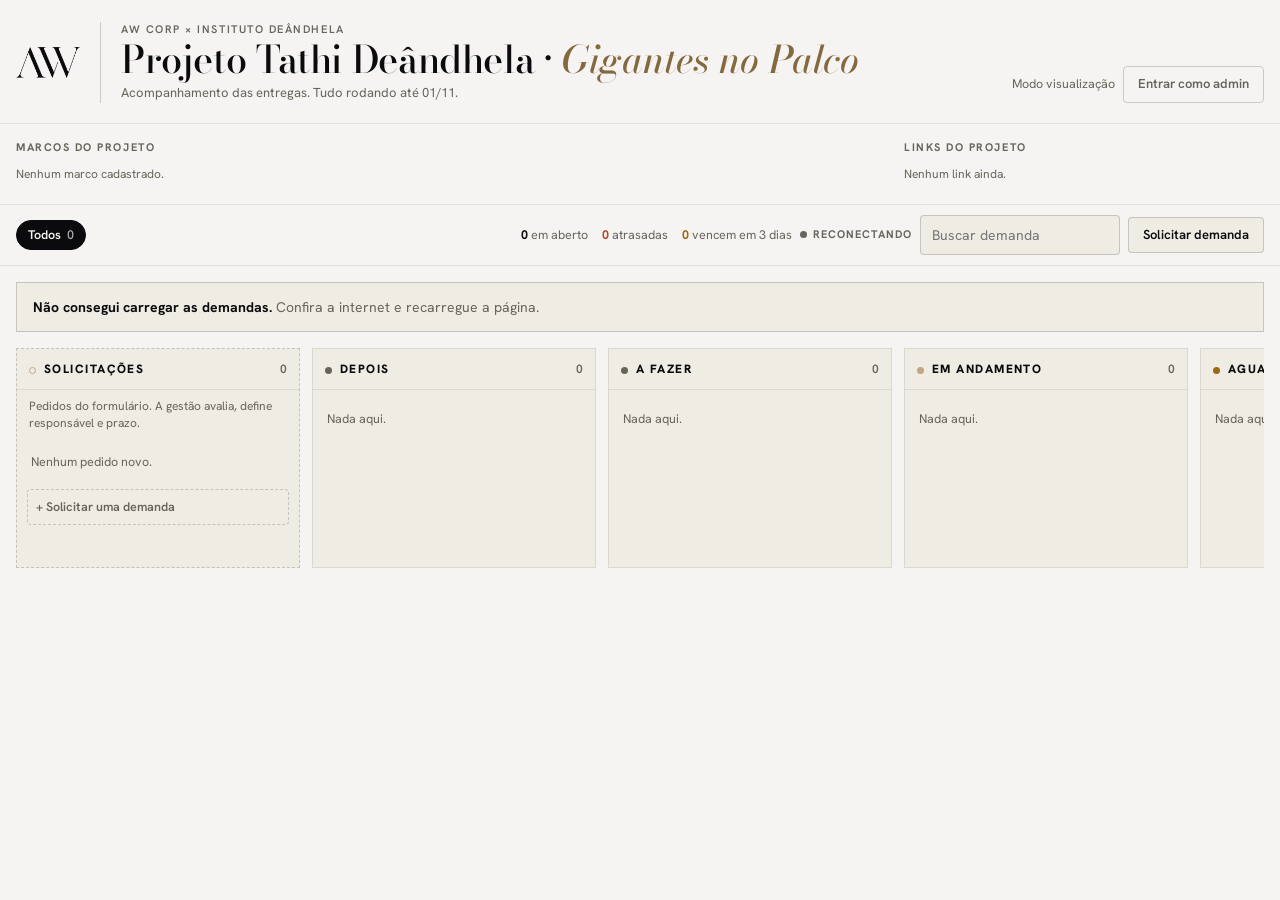
==== index.html @ d3fec743 "Painel de demandas e formulário de pedidos Versão com login por e-mail, layout para celular e correç" ====
<!doctype html>
<html lang="pt-BR">
<head>
<meta charset="utf-8">
<meta name="viewport" content="width=device-width, initial-scale=1, viewport-fit=cover">
<title>Painel Tathi Deândhela · AW</title>
<meta name="robots" content="noindex">
<link rel="icon" href="aw.png">
<link rel="preconnect" href="https://fonts.googleapis.com">
<link rel="stylesheet" href="https://fonts.googleapis.com/css2?family=Bodoni+Moda:ital,opsz,wght@0,6..96,500;1,6..96,500&family=Hanken+Grotesk:wght@400;500;600;700;800&display=swap">
<link rel="stylesheet" href="base.css">
<style>
/* ---------- Topo ---------- */
.top { border-bottom: 1px solid var(--line); }
.top .wrap { padding-block: 22px 20px; display: flex; flex-wrap: wrap; gap: 20px 32px; align-items: flex-end; justify-content: space-between; }
.brand { display: flex; gap: 20px; align-items: center; min-width: 0; }
.brand-rule { width: 1px; align-self: stretch; background: var(--line-2); }
h1 { margin: 2px 0 0; font-family: var(--display); font-weight: 500; font-size: clamp(26px, 3.4vw, 38px); line-height: 1.05; letter-spacing: -.01em; text-wrap: balance; }
h1 em { font-style: italic; color: var(--accent-ink); }
.sub { color: var(--muted); margin-top: 4px; font-size: 13px; }
.top-right { display: flex; flex-direction: column; gap: 10px; align-items: flex-end; }
@media (max-width: 700px) { .top-right { align-items: stretch; width: 100%; } }
.countdowns { display: flex; gap: 10px; flex-wrap: wrap; }
.cd { border: 1px solid var(--line-2); padding: 10px 14px; min-width: 150px; background: var(--surface); flex: 1 1 150px; }
.cd b { display: block; font-size: 26px; font-weight: 700; letter-spacing: -.02em; line-height: 1.1; }
.cd b small { font-size: 13px; font-weight: 500; color: var(--muted); margin-left: 4px; }
.cd span { font-size: 11px; letter-spacing: .1em; text-transform: uppercase; color: var(--muted); font-weight: 600; }
.cd.hot { border-color: var(--accent); }
.cd.hot b { color: var(--accent-ink); }
.admin-bar { display: flex; gap: 8px; align-items: center; flex-wrap: wrap; justify-content: flex-end; font-size: 12.5px; color: var(--muted); }
.admin-pill { display: inline-flex; align-items: center; gap: 6px; font-weight: 700; color: var(--accent-ink); font-size: 11px; letter-spacing: .12em; text-transform: uppercase; }
.admin-pill::before { content: ""; width: 7px; height: 7px; border-radius: 50%; background: var(--accent); }

/* ---------- Marcos + links ---------- */
.meta .wrap { padding-block: 16px; display: grid; grid-template-columns: minmax(0, 1fr) minmax(0, 360px); gap: 16px 28px; align-items: start; }
@media (max-width: 900px) { .meta .wrap { grid-template-columns: minmax(0, 1fr); } }
.label-row { display: flex; justify-content: space-between; align-items: center; gap: 8px; margin-bottom: 8px; }
.timeline { overflow-x: auto; padding-bottom: 6px; }
.tl { display: flex; min-width: max-content; }
.tl-item { position: relative; padding: 16px 18px 0 0; min-width: 122px; max-width: 168px; }
.tl-item::before { content: ""; position: absolute; left: 0; right: 0; top: 6px; height: 1px; background: var(--line-2); }
.tl-dot { position: absolute; left: 0; top: 0; width: 13px; height: 13px; border-radius: 50%; background: var(--bg); border: 1.5px solid var(--muted); padding: 0; display: grid; place-items: center; }
button.tl-dot { cursor: pointer; }
button.tl-dot:hover { transform: scale(1.2); }
.tl-item.key .tl-dot { border-color: var(--accent); }
.tl-item.done .tl-dot { background: var(--ok); border-color: var(--ok); }
.tl-item.done .tl-dot::after { content: ""; width: 5px; height: 3px; border-left: 1.5px solid var(--bg); border-bottom: 1.5px solid var(--bg); transform: rotate(-45deg) translate(0, -1px); }
.tl-item.today .tl-dot { background: var(--fg); border-color: var(--fg); box-shadow: 0 0 0 4px var(--line-2); }
.tl-date { font-weight: 700; font-size: 13px; }
.tl-item.key .tl-date { color: var(--accent-ink); }
.tl-item.done .tl-date { color: var(--ok); }
.tl-label { color: var(--muted); font-size: 12px; line-height: 1.35; margin-top: 2px; }
.tl-item.done .tl-label { text-decoration: line-through; text-decoration-color: var(--line-2); }

.links { display: flex; flex-direction: column; gap: 6px; min-width: 0; }
.plink { display: flex; align-items: center; gap: 8px; text-decoration: none; padding: 7px 10px; border: 1px solid var(--line-2); background: var(--surface); min-width: 0; }
.plink:hover { border-color: var(--accent); }
.plink .t { white-space: nowrap; overflow: hidden; text-overflow: ellipsis; font-weight: 600; font-size: 13px; flex: 1; min-width: 0; }
.plink .arrow { color: var(--accent-ink); flex: none; }

/* ---------- Barra ---------- */
body::before { content: ""; position: fixed; inset: 0 0 auto; height: env(safe-area-inset-top, 0px); z-index: 10; background: var(--bg); }
.toolbar { position: sticky; top: env(safe-area-inset-top, 0px); z-index: 5; background: var(--bg); border-top: 1px solid var(--line); border-bottom: 1px solid var(--line); }
.toolbar .wrap { padding-block: 10px; display: flex; flex-wrap: wrap; gap: 10px 16px; align-items: center; justify-content: space-between; }
.chips { display: flex; gap: 6px; flex-wrap: wrap; min-width: 0; }
.chip { border: 1px solid var(--line-2); background: transparent; padding: 5px 11px; border-radius: 999px; cursor: pointer; font-size: 12.5px; font-weight: 600; color: var(--muted); display: inline-flex; gap: 6px; align-items: center; }
.chip:hover { color: var(--fg); }
.chip[aria-pressed="true"] { background: var(--fg); color: var(--bg); border-color: var(--fg); }
.chip .n { font-weight: 500; opacity: .7; }
.tools-right { display: flex; gap: 8px; align-items: center; flex-wrap: wrap; }
input.search { width: 200px; max-width: 100%; flex: 0 1 200px; }
.stats { display: flex; gap: 14px; font-size: 12.5px; color: var(--muted); flex-wrap: wrap; align-items: center; }
.stats b { color: var(--fg); font-weight: 700; }
.stats .late b { color: var(--late); }
.stats .soon b { color: var(--soon); }
.live { display: inline-flex; align-items: center; gap: 6px; font-size: 11px; letter-spacing: .1em; text-transform: uppercase; font-weight: 700; color: var(--muted); }
.live::before { content: ""; width: 7px; height: 7px; border-radius: 50%; background: var(--muted); }
.live.on { color: var(--ok); }
.live.on::before { background: var(--ok); box-shadow: 0 0 0 3px color-mix(in srgb, var(--ok) 25%, transparent); }

/* ---------- Quadro ---------- */
.board-scroll { overflow-x: auto; padding-bottom: 24px; }
.board { display: grid; grid-auto-flow: column; grid-auto-columns: 284px; gap: 12px; padding-top: 16px; width: max-content; }
@media (min-width: 2000px) { .board { grid-auto-columns: minmax(0, 1fr); width: auto; } }
.col { background: var(--surface); border: 1px solid var(--line); display: flex; flex-direction: column; min-height: 220px; min-width: 0; }
.col.drop { border-color: var(--accent); background: var(--surface-2); }
.col[data-s="solicitacao"] { border-style: dashed; border-color: var(--line-2); }
.col-head { display: flex; align-items: center; justify-content: space-between; padding: 12px 12px 10px; border-bottom: 1px solid var(--line); gap: 8px; }
.col-title { font-size: 12px; letter-spacing: .12em; text-transform: uppercase; font-weight: 800; display: flex; gap: 8px; align-items: center; }
.col-title .dot { width: 7px; height: 7px; border-radius: 50%; background: var(--muted); }
.col[data-s="solicitacao"] .dot { background: transparent; border: 1.5px solid var(--accent); }
.col[data-s="andamento"] .dot { background: var(--accent); }
.col[data-s="aguardando"] .dot { background: var(--soon); }
.col[data-s="revisao"] .dot { background: var(--fg); }
.col[data-s="concluido"] .dot { background: var(--ok); }
.col-count { color: var(--muted); font-weight: 600; font-size: 12px; }
.col-sub { padding: 8px 12px 0; color: var(--muted); font-size: 12px; }
.col-body { padding: 10px; display: flex; flex-direction: column; gap: 8px; flex: 1; }
.col-empty { color: var(--muted); font-size: 12.5px; padding: 10px 4px; }
.add-card { border: 1px dashed var(--line-2); background: transparent; color: var(--muted); padding: 8px; border-radius: 4px; cursor: pointer; font-weight: 600; font-size: 12.5px; text-align: left; text-decoration: none; }
.add-card:hover { color: var(--fg); border-color: var(--muted); }

.card { background: var(--card); border: 1px solid var(--line); border-radius: 4px; padding: 11px 12px 10px; cursor: pointer; text-align: left; width: 100%; display: flex; flex-direction: column; gap: 8px; transition: border-color .12s; }
.card:hover { border-color: var(--line-2); }
.card.dragging { opacity: .4; }
.card.prio-alta { box-shadow: inset 2px 0 0 var(--accent); }
.ctags { display: flex; gap: 4px; flex-wrap: wrap; }
.tag { font-size: 10.5px; letter-spacing: .06em; text-transform: uppercase; font-weight: 700; color: var(--muted); border: 1px solid var(--line-2); padding: 1px 6px; border-radius: 3px; }
.tag.gold { color: var(--accent-ink); border-color: var(--accent); }
.ctitle { font-weight: 600; font-size: 14px; line-height: 1.35; overflow-wrap: anywhere; }
.col[data-s="concluido"] .ctitle { color: var(--muted); }
.creq { font-size: 12px; color: var(--muted); }
.creq b { color: var(--fg); font-weight: 600; }
.cfoot { display: flex; align-items: center; gap: 8px; font-size: 12px; color: var(--muted); flex-wrap: wrap; }
.avatar { width: 22px; height: 22px; border-radius: 50%; background: var(--olive); color: var(--fg-2); display: inline-grid; place-items: center; font-size: 10px; font-weight: 700; flex: none; }
.owner-name { font-weight: 600; color: var(--fg); font-size: 12px; }
.owner-name.none { color: var(--muted); font-weight: 500; }
.due { margin-left: auto; font-weight: 700; padding: 1px 7px; border-radius: 3px; border: 1px solid var(--line-2); white-space: nowrap; }
.due.late { color: var(--late); border-color: var(--late); }
.due.soon { color: var(--soon); border-color: var(--soon); }
.progress { height: 3px; background: var(--line); border-radius: 2px; overflow: hidden; }
.progress i { display: block; height: 100%; background: var(--accent); }
.notice { margin-top: 16px; border: 1px solid var(--line-2); background: var(--surface); padding: 14px 16px; color: var(--muted); }
.notice b { color: var(--fg); }

/* ---------- Modais ---------- */
.overlay { position: fixed; inset: 0; z-index: 20; background: var(--scrim); display: flex; justify-content: center; align-items: flex-start; overflow-y: auto;
  padding: max(24px, env(safe-area-inset-top, 0px)) max(12px, env(safe-area-inset-right, 0px)) max(24px, env(safe-area-inset-bottom, 0px)) max(12px, env(safe-area-inset-left, 0px)); }
.modal { background: var(--bg); border: 1px solid var(--line-2); width: 100%; max-width: 840px; box-shadow: var(--shadow); }
.modal.sm { max-width: 400px; }
.m-head { padding: 18px 22px 14px; border-bottom: 1px solid var(--line); display: flex; gap: 12px; align-items: flex-start; }
.m-head h2 { margin: 4px 0 0; font-size: 18px; font-weight: 700; flex: 1; overflow-wrap: anywhere; }
#f-title-view { font-size: 20px; line-height: 1.3; }
.m-head input { font-size: 20px; font-weight: 700; background: transparent; border-color: transparent; padding: 4px 6px; margin-left: -6px; }
.m-head input:not([readonly]):hover { border-color: var(--line-2); }
.m-body { padding: 18px 22px; display: grid; grid-template-columns: minmax(0, 1fr) 230px; gap: 22px; }
.m-body.one { grid-template-columns: minmax(0, 1fr); }
@media (max-width: 680px) { .m-body { grid-template-columns: minmax(0, 1fr); } .m-side { order: -1; } }
.m-main, .m-side { display: flex; flex-direction: column; gap: 18px; min-width: 0; }
.rows { display: flex; flex-direction: column; gap: 6px; }
.lrow { display: grid; grid-template-columns: minmax(0, .8fr) minmax(0, 1.2fr) auto auto; gap: 6px; align-items: center; }
@media (max-width: 520px) { .lrow { grid-template-columns: minmax(0, 1fr) auto auto; } .lrow .lurl { grid-column: 1 / -1; grid-row: 2; } }
.go { text-decoration: none; color: var(--accent-ink); padding: 6px 8px; font-weight: 700; }
.go[aria-disabled="true"] { opacity: .3; pointer-events: none; }
.vlink { display: flex; gap: 8px; align-items: center; text-decoration: none; padding: 8px 10px; border: 1px solid var(--line-2); background: var(--surface); min-width: 0; }
.vlink:hover { border-color: var(--accent); }
.vlink span { overflow: hidden; text-overflow: ellipsis; white-space: nowrap; font-weight: 600; flex: 1; min-width: 0; }
.crow { display: grid; grid-template-columns: auto minmax(0, 1fr) auto; gap: 8px; align-items: center; }
.crow input[type=checkbox] { width: 16px; height: 16px; accent-color: var(--accent); }
.crow.done input[type=text] { text-decoration: line-through; color: var(--muted); }
.brief-view { white-space: pre-wrap; line-height: 1.6; overflow-wrap: anywhere; }
.reqbox { border: 1px dashed var(--accent); padding: 12px 14px; display: grid; gap: 4px; font-size: 13px; }
.reqbox b { font-weight: 700; }
.m-foot { padding: 14px 22px; border-top: 1px solid var(--line); display: flex; justify-content: space-between; gap: 10px; flex-wrap: wrap; align-items: center; }
.m-foot .r { display: flex; gap: 8px; margin-left: auto; }
.stamp { font-size: 12px; color: var(--muted); }
.confirm-del { display: none; align-items: center; gap: 8px; font-size: 13px; flex-wrap: wrap; }
.confirm-del.open { display: flex; }
.err { color: var(--late); font-size: 13px; min-height: 1em; }

/* Configurar projeto */
.cfg-sec { display: flex; flex-direction: column; gap: 8px; }
.cfg-sec + .cfg-sec { border-top: 1px solid var(--line); padding-top: 18px; }
.cfg-sec h3 { margin: 0; font-size: 11px; letter-spacing: .14em; text-transform: uppercase; color: var(--muted); font-weight: 800; }
.mrow { display: grid; grid-template-columns: auto 150px minmax(0, 1fr) auto auto auto; gap: 6px; align-items: center; padding: 6px; border: 1px solid var(--line); background: var(--surface); }
.mrow.done { border-color: color-mix(in srgb, var(--ok) 45%, transparent); }
.mrow .move { display: flex; flex-direction: column; }
.mrow .move button { padding: 2px 6px; font-size: 11px; }
.mrow .quando { grid-column: 3; }
.mrow label.tog { display: inline-flex; gap: 5px; align-items: center; font-size: 12px; color: var(--muted); white-space: nowrap; }
.mrow label.tog input { accent-color: var(--accent); }
@media (max-width: 680px) {
  .mrow { grid-template-columns: auto minmax(0, 1fr) auto; }
  .mrow .mdate { grid-column: 2; }
  .mrow .mtitle { grid-column: 1 / -1; }
  .mrow .quando { grid-column: 1 / -1; }
}
.prow { display: grid; grid-template-columns: minmax(0, 1fr) 130px minmax(0, 1fr) auto; gap: 6px; align-items: center; }
@media (max-width: 560px) { .prow { grid-template-columns: minmax(0, 1fr) auto; } .prow select, .prow .ppapel { grid-column: 1 / -1; } }
.pw-row { display: flex; gap: 8px; flex-wrap: wrap; }
.pw-row input { flex: 1 1 180px; width: auto; }

/* ---------- Celular ---------- */
.col-tabs { display: none; }
@media (max-width: 720px) {
  .top .wrap { padding-block: 16px 14px; gap: 14px; }
  .brand { gap: 12px; align-items: flex-start; }
  .brand .mark { width: 46px; height: 22px; margin-top: 3px; }
  .brand-rule { display: none; }
  h1 { font-size: 25px; }
  .sub { font-size: 12.5px; }
  .countdowns { display: grid; grid-template-columns: repeat(2, minmax(0, 1fr)); gap: 8px; }
  .cd { min-width: 0; padding: 8px 10px; }
  .cd b { font-size: 22px; }
  .cd span { font-size: 10px; letter-spacing: .06em; display: block; overflow: hidden; text-overflow: ellipsis; white-space: nowrap; }
  .admin-bar { justify-content: space-between; }
  .meta .wrap { padding-block: 12px; gap: 14px; }
  .links { flex-direction: row; overflow-x: auto; margin-inline: -16px; padding: 0 16px 4px; scrollbar-width: none; }
  .plink { flex: 0 0 auto; max-width: 78vw; }
  .toolbar { position: static; }
  .toolbar .wrap { gap: 10px; }
  .chips { flex-wrap: nowrap; overflow-x: auto; width: calc(100% + 32px); margin-inline: -16px; padding-inline: 16px; scrollbar-width: none; }
  .chip { flex: none; padding: 7px 12px; }
  .tools-right { width: 100%; }
  .stats { flex: 1 1 auto; gap: 10px; }
  input.search { order: 3; flex: 1 1 100%; width: 100%; }
  .tools-right .btn { order: 4; flex: 1 1 0; justify-content: center; }

  .col-tabs { display: flex; gap: 6px; overflow-x: auto; position: sticky; top: env(safe-area-inset-top, 0px); z-index: 4; background: var(--bg);
    margin-inline: -16px; padding: 10px 16px; border-bottom: 1px solid var(--line); scrollbar-width: none; }
  .col-tab { flex: none; border: 1px solid var(--line-2); background: transparent; color: var(--muted); border-radius: 999px; padding: 7px 12px; font-size: 12.5px; font-weight: 700; cursor: pointer; display: inline-flex; gap: 6px; align-items: center; }
  .col-tab .n { font-weight: 500; opacity: .75; }
  .col-tab[aria-selected="true"] { background: var(--accent); border-color: var(--accent); color: var(--on-accent); }
  .board-scroll { margin-inline: -16px; padding-inline: 16px; scroll-snap-type: x mandatory; scroll-padding-inline: 16px; scrollbar-width: none; }
  .board { grid-auto-columns: calc(100vw - 48px); gap: 10px; padding-top: 12px; }
  .col { scroll-snap-align: start; min-height: 50vh; }
  .card { padding: 13px 14px 12px; }

  .overlay { padding: 0; }
  .modal { min-height: 100%; border: 0; display: flex; flex-direction: column; }
  .modal.sm { min-height: 0; margin: 12vh 12px auto; border: 1px solid var(--line-2); }
  .m-head { position: sticky; top: 0; z-index: 2; background: var(--bg); padding: max(14px, env(safe-area-inset-top, 0px)) 16px 12px; }
  .m-head input { font-size: 18px; }
  #f-title-view { font-size: 18px; }
  .m-side { display: grid; grid-template-columns: repeat(2, minmax(0, 1fr)); gap: 14px 12px; }
  .m-side .field:last-child { grid-column: 1 / -1; }
  .m-body { padding: 16px; flex: 1; }
  .m-foot { position: sticky; bottom: 0; background: var(--bg); padding: 12px 16px max(12px, env(safe-area-inset-bottom, 0px)); }
  .m-foot .r { width: 100%; }
  .m-foot .r .btn { flex: 1 1 0; justify-content: center; }
}
</style>
</head>
<body>

<header class="top">
  <div class="wrap">
    <div class="brand">
      <div class="mark" role="img" aria-label="AW Corp"></div>
      <div class="brand-rule" aria-hidden="true"></div>
      <div>
        <div class="eyebrow">AW Corp × Instituto Deândhela</div>
        <h1>Projeto Tathi Deândhela · <em>Gigantes no Palco</em></h1>
        <div class="sub">Acompanhamento das entregas. Tudo rodando até 01/11.</div>
      </div>
    </div>
    <div class="top-right">
      <div class="countdowns" id="countdowns"></div>
      <div class="admin-bar" id="admin-bar"></div>
    </div>
  </div>
</header>

<section class="meta">
  <div class="wrap">
    <div style="min-width:0">
      <div class="label-row">
        <span class="section-label">Marcos do projeto</span>
        <button class="icon-btn admin-only" id="btn-cfg-marcos" hidden>Editar marcos</button>
      </div>
      <div class="timeline"><div class="tl" id="timeline"></div></div>
    </div>
    <div>
      <div class="label-row">
        <span class="section-label">Links do projeto</span>
        <button class="icon-btn admin-only" id="btn-cfg-links" hidden>Editar</button>
      </div>
      <div id="plinks" class="links"></div>
    </div>
  </div>
</section>

<nav class="toolbar">
  <div class="wrap">
    <div class="chips" id="chips" aria-label="Filtrar por responsável"></div>
    <div class="tools-right">
      <div class="stats" id="stats"></div>
      <span class="live" id="live" title="Atualiza sozinho quando algo muda">Conectando</span>
      <input type="search" class="search" id="search" placeholder="Buscar demanda" aria-label="Buscar demanda">
      <a class="btn" href="solicitar.html" target="_blank" rel="noopener">Solicitar demanda</a>
      <button class="btn primary admin-only" id="btn-new" hidden>Nova demanda</button>
    </div>
  </div>
</nav>

<main class="wrap">
  <div id="notice"></div>
  <div class="col-tabs" id="col-tabs" role="tablist" aria-label="Colunas do quadro"></div>
  <div class="board-scroll" id="board-scroll"><div class="board" id="board"></div></div>
</main>

<!-- Card -->
<div class="overlay" id="ov-card" hidden>
  <div class="modal" role="dialog" aria-modal="true" aria-label="Demanda">
    <div class="m-head">
      <input type="text" id="f-title" placeholder="Título da demanda" aria-label="Título">
      <h2 id="f-title-view" hidden></h2>
      <button class="icon-btn" data-close aria-label="Fechar" style="font-size:20px">×</button>
    </div>
    <div class="m-body">
      <div class="m-main">
        <div class="reqbox" id="f-req" hidden></div>
        <div class="field">
          <label for="f-brief">Briefing</label>
          <textarea id="f-brief" rows="9" placeholder="Objetivo, contexto, referências, critérios de pronto..."></textarea>
          <div class="brief-view" id="f-brief-view" hidden></div>
        </div>
        <div class="field">
          <div class="lbl">Links (docs prontos, referências, pastas)</div>
          <div class="rows" id="f-links"></div>
          <button class="link-btn admin-only" id="btn-add-link" type="button" hidden>+ Adicionar link</button>
        </div>
        <div class="field">
          <div class="lbl">Checklist</div>
          <div class="rows" id="f-check"></div>
          <button class="link-btn admin-only" id="btn-add-check" type="button" hidden>+ Adicionar item</button>
        </div>
      </div>
      <div class="m-side">
        <div class="field"><label for="f-status">Status</label><select id="f-status"></select></div>
        <div class="field">
          <label for="f-owner">Responsável</label>
          <input type="text" id="f-owner" list="owners-list" placeholder="Nome">
          <datalist id="owners-list"></datalist>
        </div>
        <div class="field"><label for="f-due">Prazo</label><input type="date" id="f-due"></div>
        <div class="field">
          <label for="f-prio">Prioridade</label>
          <select id="f-prio"><option value="alta">Alta</option><option value="media">Média</option><option value="baixa">Baixa</option></select>
        </div>
        <div class="field"><label for="f-tags">Etiquetas</label><input type="text" id="f-tags" placeholder="VSL, Gravação 28/10"></div>
      </div>
    </div>
    <div class="m-foot">
      <div style="display:flex;gap:10px;align-items:center;flex-wrap:wrap">
        <button class="btn danger admin-only" id="btn-del" type="button" hidden>Excluir</button>
        <div class="confirm-del" id="confirm-del">
          <span>Excluir esta demanda?</span>
          <button class="btn danger" id="btn-del-yes" type="button">Sim, excluir</button>
          <button class="btn" id="btn-del-no" type="button">Não</button>
        </div>
        <span class="stamp" id="stamp"></span>
      </div>
      <div class="r">
        <button class="btn" data-close type="button" id="btn-cancel">Fechar</button>
        <button class="btn primary admin-only" id="btn-save" type="button" hidden>Salvar</button>
      </div>
    </div>
  </div>
</div>

<!-- Login -->
<div class="overlay" id="ov-login" hidden>
  <form class="modal sm" id="form-login" role="dialog" aria-modal="true" aria-labelledby="login-title">
    <div class="m-head"><h2 id="login-title">Entrar como administrador</h2><button class="icon-btn" type="button" data-close aria-label="Fechar" style="font-size:20px">×</button></div>
    <div class="m-body one">
      <div class="field">
        <label for="login-email">E-mail</label>
        <input type="email" id="login-email" autocomplete="username" inputmode="email" autocapitalize="off" spellcheck="false" required>
      </div>
      <div class="field">
        <label for="login-pw">Senha</label>
        <input type="password" id="login-pw" autocomplete="current-password" required>
        <div class="hint">Só a gestão do projeto edita o painel. Quem não tem acesso continua vendo tudo.</div>
      </div>
      <div class="err" id="login-err" role="alert"></div>
    </div>
    <div class="m-foot"><div class="r"><button class="btn" type="button" data-close>Cancelar</button><button class="btn primary" type="submit" id="btn-login">Entrar</button></div></div>
  </form>
</div>

<!-- Configurar projeto -->
<div class="overlay" id="ov-cfg" hidden>
  <div class="modal" role="dialog" aria-modal="true" aria-labelledby="cfg-title">
    <div class="m-head"><h2 id="cfg-title">Configurar o projeto</h2><button class="icon-btn" type="button" data-close aria-label="Fechar" style="font-size:20px">×</button></div>
    <div class="m-body one">
      <div class="cfg-sec" id="sec-marcos">
        <h3>Marcos</h3>
        <div class="hint" style="margin:0">A ordem daqui é a ordem da linha do tempo. Os dois próximos marcos em destaque viram a contagem regressiva do topo.</div>
        <div class="rows" id="cfg-marcos"></div>
        <button class="link-btn" type="button" id="cfg-add-marco">+ Adicionar marco</button>
      </div>
      <div class="cfg-sec" id="sec-equipe">
        <h3>Equipe</h3>
        <div class="rows" id="cfg-pessoas"></div>
        <button class="link-btn" type="button" id="cfg-add-pessoa">+ Adicionar pessoa</button>
      </div>
      <div class="cfg-sec" id="sec-links">
        <h3>Links do projeto</h3>
        <div class="rows" id="cfg-links"></div>
        <button class="link-btn" type="button" id="cfg-add-link">+ Adicionar link</button>
      </div>
      <div class="cfg-sec" id="sec-senha">
        <h3>Senha de administrador</h3>
        <div class="pw-row">
          <input type="password" id="pw-new" placeholder="Nova senha (mín. 8 caracteres)" autocomplete="new-password" aria-label="Nova senha">
          <input type="password" id="pw-new2" placeholder="Repita a nova senha" autocomplete="new-password" aria-label="Repita a nova senha">
          <button class="btn" type="button" id="btn-pw">Trocar senha</button>
        </div>
      </div>
    </div>
    <div class="m-foot"><span class="err" id="cfg-err" role="alert"></span><div class="r"><button class="btn" type="button" data-close>Cancelar</button><button class="btn primary" type="button" id="cfg-save">Salvar</button></div></div>
  </div>
</div>

<script src="config.js"></script>
<script src="supabase.js"></script>
<script>
(function () {
  const STATUSES = [
    { id: "solicitacao", label: "Solicitações" },
    { id: "depois", label: "Depois" },
    { id: "afazer", label: "A fazer" },
    { id: "andamento", label: "Em andamento" },
    { id: "aguardando", label: "Aguardando" },
    { id: "revisao", label: "Em revisão" },
    { id: "concluido", label: "Concluído" },
  ];
  const STATUS_LABEL = Object.fromEntries(STATUSES.map(s => [s.id, s.label]));
  const MESES = ["jan", "fev", "mar", "abr", "mai", "jun", "jul", "ago", "set", "out", "nov", "dez"];
  const TOKEN_KEY = "painel_tathi_admin";
  const ERROS = {
    sessao_expirada: "Sua sessão expirou. Entre de novo.",
    senha_curta: "A senha precisa ter pelo menos 8 caracteres.",
    muitas_tentativas: "Muitas tentativas erradas. Espere 10 minutos e tente de novo.",
  };

  const cfg = window.PAINEL_CONFIG;
  const sb = window.supabase.createClient(cfg.supabaseUrl, cfg.supabaseKey, { auth: { persistSession: false, autoRefreshToken: false } });

  let cards = {};
  let projeto = { marcos: [], links: [], pessoas: [] };
  let loaded = false;
  let isAdmin = false;
  let token = null;
  let filtroOwner = "todos";
  let busca = "";
  let editingId = null;
  let draft = null;
  let cfgDraft = null;

  try { token = localStorage.getItem(TOKEN_KEY); } catch {}

  const $ = id => document.getElementById(id);
  function el(tag, attrs, ...kids) {
    const n = document.createElement(tag);
    if (attrs) for (const [k, v] of Object.entries(attrs)) {
      if (v == null || v === false) continue;
      if (k === "class") n.className = v;
      else if (k === "text") n.textContent = v;
      else if (k.startsWith("on")) n.addEventListener(k.slice(2), v);
      else n.setAttribute(k, v === true ? "" : v);
    }
    for (const k of kids.flat()) if (k != null && k !== false) n.append(k.nodeType ? k : document.createTextNode(String(k)));
    return n;
  }
  function hoje() { const d = new Date(); d.setHours(0, 0, 0, 0); return d; }
  function hojeISO() { const d = hoje(); return d.getFullYear() + "-" + String(d.getMonth() + 1).padStart(2, "0") + "-" + String(d.getDate()).padStart(2, "0"); }
  function parseDate(s) { if (!s || !/^\d{4}-\d{2}-\d{2}$/.test(s)) return null; const [y, m, d] = s.split("-").map(Number); return new Date(y, m - 1, d); }
  function diasAte(s) { const d = parseDate(s); return d ? Math.round((d - hoje()) / 86400000) : null; }
  function fmt(s) { const d = parseDate(s); return d ? d.getDate() + " " + MESES[d.getMonth()] : ""; }
  function fmtDataHora(iso) { try { return new Date(iso).toLocaleString("pt-BR", { day: "2-digit", month: "2-digit", hour: "2-digit", minute: "2-digit" }); } catch { return ""; } }
  function iniciais(nome) { return (nome || "?").trim().split(/\s+/).map(p => p[0]).slice(0, 2).join("").toUpperCase(); }
  function safeUrl(u) { try { const x = new URL(u); return /^https?:$/.test(x.protocol) ? x.href : null; } catch { return null; } }
  function msgErro(e) { const m = (e && e.message) || ""; for (const k in ERROS) if (m.includes(k)) return ERROS[k]; return "Não foi possível salvar agora. Confira a conexão e tente de novo."; }
  function toast(msg) { document.querySelectorAll(".toast").forEach(x => x.remove()); const t = el("div", { class: "toast", role: "status", text: msg }); document.body.append(t); setTimeout(() => t.remove(), 2600); }
  function novoId() { return "c-" + Date.now().toString(36) + "-" + Math.random().toString(36).slice(2, 6); }

  /* ---------- Admin ---------- */
  async function rpc(fn, args) {
    const { data, error } = await sb.rpc(fn, args);
    if (error) {
      if ((error.message || "").includes("sessao_expirada")) sair(true);
      throw error;
    }
    return data;
  }
  function setAdmin(v) {
    isAdmin = v;
    document.querySelectorAll(".admin-only").forEach(n => { n.hidden = !v; });
    renderAdminBar();
    render();
  }
  function renderAdminBar() {
    const bar = $("admin-bar"); bar.replaceChildren();
    if (isAdmin) {
      bar.append(el("span", { class: "admin-pill", text: "Modo admin" }),
        el("button", { class: "icon-btn", onclick: () => abrirCfg() }, "Configurar projeto"),
        el("button", { class: "icon-btn", onclick: () => sair(false) }, "Sair"));
    } else {
      bar.append(el("span", { text: "Modo visualização" }),
        el("button", { class: "btn ghost", onclick: abrirLogin }, "Entrar como admin"));
    }
  }
  function abrirLogin() { $("login-err").textContent = ""; $("form-login").reset(); abrirOverlay("ov-login"); setTimeout(() => $("login-email").focus(), 30); }
  $("form-login").addEventListener("submit", async e => {
    e.preventDefault();
    const btn = $("btn-login"); btn.disabled = true; btn.textContent = "Entrando...";
    $("login-err").textContent = "";
    try {
      const t = await rpc("tathi_login", { p_email: $("login-email").value.trim(), p_senha: $("login-pw").value });
      if (!t) { $("login-err").textContent = "E-mail ou senha incorretos."; return; }
      token = t; try { localStorage.setItem(TOKEN_KEY, t); } catch {}
      fecharOverlay("ov-login"); setAdmin(true); toast("Você está no modo admin");
    } catch (err) { $("login-err").textContent = msgErro(err); }
    finally { btn.disabled = false; btn.textContent = "Entrar"; }
  });
  async function sair(expirou) {
    if (!expirou && token) { try { await sb.rpc("tathi_logout", { p_token: token }); } catch {} }
    token = null; try { localStorage.removeItem(TOKEN_KEY); } catch {}
    ["ov-card", "ov-cfg"].forEach(fecharOverlay);
    setAdmin(false);
    toast(expirou ? ERROS.sessao_expirada : "Você saiu do modo admin");
  }

  /* ---------- Overlays ---------- */
  function abrirOverlay(id) { $(id).hidden = false; document.body.style.overflow = "hidden"; }
  function fecharOverlay(id) {
    $(id).hidden = true;
    if ([...document.querySelectorAll(".overlay")].every(o => o.hidden)) document.body.style.overflow = "";
    if (id === "ov-card") { editingId = null; draft = null; }
    if (id === "ov-cfg") cfgDraft = null;
  }
  document.querySelectorAll(".overlay").forEach(ov => {
    ov.addEventListener("mousedown", e => { if (e.target === ov) fecharOverlay(ov.id); });
    ov.querySelectorAll("[data-close]").forEach(b => b.addEventListener("click", () => fecharOverlay(ov.id)));
  });
  document.addEventListener("keydown", e => {
    if (e.key !== "Escape") return;
    const aberto = [...document.querySelectorAll(".overlay")].reverse().find(o => !o.hidden);
    if (aberto) fecharOverlay(aberto.id);
  });

  /* ---------- Topo: contagens, marcos, links ---------- */
  function renderCountdowns() {
    const box = $("countdowns"); box.replaceChildren();
    const prox = (projeto.marcos || []).filter(m => m.destaque && !m.concluido && diasAte(m.data) != null && diasAte(m.data) >= 0).slice(0, 2);
    for (const m of prox) {
      const d = diasAte(m.data);
      box.append(el("div", { class: "cd" + (d <= 5 ? " hot" : "") },
        el("b", null, d === 0 ? "Hoje" : String(d), d > 0 ? el("small", { text: d === 1 ? "dia" : "dias" }) : null),
        el("span", { text: (m.quando || fmt(m.data)) + " · " + m.rotulo })));
    }
  }

  function renderTimeline() {
    const tl = $("timeline"); tl.replaceChildren();
    const marcos = projeto.marcos || [];
    if (!marcos.length) { tl.append(el("div", { class: "tl-label", text: loaded ? "Nenhum marco cadastrado." : "Carregando marcos..." })); return; }
    const h = hoje();
    let hojePosto = false;
    marcos.forEach((m, i) => {
      const d = parseDate(m.data);
      if (!hojePosto && d && d > h) {
        tl.append(el("div", { class: "tl-item today" }, el("span", { class: "tl-dot" }), el("div", { class: "tl-date", text: "Hoje" }), el("div", { class: "tl-label", text: fmt(hojeISO()) })));
        hojePosto = true;
      }
      const dot = isAdmin
        ? el("button", { class: "tl-dot", type: "button", title: m.concluido ? "Marcar como pendente" : "Marcar como concluído", "aria-pressed": String(!!m.concluido), "aria-label": (m.concluido ? "Desmarcar " : "Concluir ") + m.rotulo, onclick: () => alternarMarco(i) })
        : el("span", { class: "tl-dot", title: m.concluido ? "Concluído" : "Pendente" });
      tl.append(el("div", { class: "tl-item" + (m.destaque ? " key" : "") + (m.concluido ? " done" : "") },
        dot, el("div", { class: "tl-date", text: m.quando || fmt(m.data) }), el("div", { class: "tl-label", text: m.rotulo })));
    });
  }
  async function alternarMarco(i) {
    const novo = JSON.parse(JSON.stringify(projeto));
    novo.marcos[i].concluido = !novo.marcos[i].concluido;
    const antes = projeto; projeto = novo; render();
    try { await rpc("tathi_salvar_projeto", { p_token: token, p_data: novo }); toast(novo.marcos[i].concluido ? "Marco concluído" : "Marco reaberto"); }
    catch (e) { projeto = antes; render(); toast(msgErro(e)); }
  }

  function renderProjectLinks() {
    const box = $("plinks"); box.replaceChildren();
    const links = projeto.links || [];
    if (!links.length) box.append(el("div", { class: "tl-label", text: loaded ? "Nenhum link ainda." : "Carregando..." }));
    links.forEach(l => {
      const href = safeUrl(l.url);
      box.append(el("a", { class: "plink", href: href || "#", target: "_blank", rel: "noopener", title: l.url },
        el("span", { class: "t", text: l.label || l.url }), el("span", { class: "arrow", text: "↗" })));
    });
  }

  /* ---------- Filtros e números ---------- */
  function ownerKey(c) { return (c.owner || "").trim() || "Sem responsável"; }
  function renderChips() {
    const box = $("chips"); box.replaceChildren();
    const mapa = new Map();
    for (const c of Object.values(cards)) {
      const o = ownerKey(c); const e = mapa.get(o) || 0;
      mapa.set(o, e + (c.status !== "concluido" ? 1 : 0));
    }
    const ordem = (projeto.pessoas || []).map(p => p.nome);
    const lista = [...mapa.entries()].sort((a, b) => {
      const ia = ordem.indexOf(a[0]), ib = ordem.indexOf(b[0]);
      return (ia < 0 ? 99 : ia) - (ib < 0 ? 99 : ib) || a[0].localeCompare(b[0]);
    });
    if (filtroOwner !== "todos" && !mapa.has(filtroOwner)) filtroOwner = "todos";
    const mk = (id, label, n) => el("button", { class: "chip", "aria-pressed": String(filtroOwner === id), onclick: () => { filtroOwner = id; render(); } },
      label, el("span", { class: "n", text: n }));
    box.append(mk("todos", "Todos", Object.values(cards).filter(c => c.status !== "concluido").length));
    for (const [o, n] of lista) box.append(mk(o, o, n));
    const dl = $("owners-list"); dl.replaceChildren();
    new Set([...ordem, ...lista.map(([o]) => o).filter(o => o !== "Sem responsável")]).forEach(n => dl.append(el("option", { value: n })));
  }
  function visiveis() {
    const q = busca.trim().toLowerCase();
    return Object.entries(cards).filter(([, c]) => {
      if (filtroOwner !== "todos" && ownerKey(c) !== filtroOwner) return false;
      if (q && !([c.title, c.briefing, (c.tags || []).join(" "), c.owner, c.solicitante].join(" ").toLowerCase().includes(q))) return false;
      return true;
    });
  }
  function renderStats() {
    const abertos = Object.values(cards).filter(c => !["concluido", "depois", "solicitacao"].includes(c.status));
    const atrasadas = abertos.filter(c => { const d = diasAte(c.due); return d != null && d < 0; }).length;
    const em3 = abertos.filter(c => { const d = diasAte(c.due); return d != null && d >= 0 && d <= 3; }).length;
    const pedidos = Object.values(cards).filter(c => c.status === "solicitacao").length;
    $("stats").replaceChildren(
      el("span", null, el("b", { text: abertos.length }), " em aberto"),
      el("span", { class: "late" }, el("b", { text: atrasadas }), " atrasadas"),
      el("span", { class: "soon" }, el("b", { text: em3 }), " vencem em 3 dias"),
      ...(pedidos ? [el("span", null, el("b", { text: pedidos }), pedidos === 1 ? " pedido novo" : " pedidos novos")] : []));
  }

  /* ---------- Quadro ---------- */
  function cardEl(id, c) {
    const d = diasAte(c.due);
    const aberto = c.status !== "concluido";
    const dueCls = !aberto || d == null ? "" : d < 0 ? " late" : d <= 2 ? " soon" : "";
    const chk = c.checklist || [];
    const feitos = chk.filter(x => x.done).length;
    const tags = (c.tags || []).slice(0, 3);
    const node = el("div", { class: "card prio-" + (c.priority || "media"), draggable: isAdmin ? "true" : null, tabindex: "0", role: "button", "aria-label": c.title,
      "data-id": id, onkeydown: e => { if (e.key === "Enter" || e.key === " ") { e.preventDefault(); abrirCard(id); } },
      ondragstart: e => { e.dataTransfer.setData("text/plain", id); e.dataTransfer.effectAllowed = "move"; node.classList.add("dragging"); },
      ondragend: () => node.classList.remove("dragging") },
      tags.length ? el("div", { class: "ctags" }, tags.map(t => el("span", { class: "tag" + (/grava/i.test(t) ? " gold" : ""), text: t }))) : null,
      el("div", { class: "ctitle", text: c.title || "Sem título" }),
      c.solicitante ? el("div", { class: "creq" }, "Pedido de ", el("b", { text: c.solicitante }), c.solicitadoEm ? " · " + fmtDataHora(c.solicitadoEm) : "") : null,
      chk.length ? el("div", { class: "progress", title: feitos + " de " + chk.length + " itens" }, el("i", { style: "width:" + Math.round(feitos / chk.length * 100) + "%" })) : null,
      el("div", { class: "cfoot" },
        el("span", { class: "avatar", text: c.owner ? iniciais(c.owner) : "?", "aria-hidden": "true" }),
        el("span", { class: "owner-name" + (c.owner ? "" : " none"), text: c.owner || "Sem responsável" }),
        chk.length ? el("span", { title: "Checklist", text: "☑ " + feitos + "/" + chk.length }) : null,
        (c.links || []).length ? el("span", { title: "Links", text: "↗ " + c.links.length }) : null,
        c.due ? el("span", { class: "due" + dueCls, text: (d != null && d < 0 && aberto ? "atrasou · " : "") + fmt(c.due) })
          : (c.prazoDesejado ? el("span", { class: "due", title: "Prazo desejado por quem pediu", text: "pedido p/ " + fmt(c.prazoDesejado) }) : null)));
    return node;
  }
  function sortCards(a, b) {
    const ca = a[1], cb = b[1];
    if (ca.status === "solicitacao") return (cb.order || 0) - (ca.order || 0);
    const p = { alta: 0, media: 1, baixa: 2 };
    const da = ca.due || "9999", dbb = cb.due || "9999";
    if (da !== dbb) return da < dbb ? -1 : 1;
    const pa = p[ca.priority || "media"], pb = p[cb.priority || "media"];
    if (pa !== pb) return pa - pb;
    return (ca.order || 0) - (cb.order || 0);
  }
  function renderBoard() {
    const board = $("board"), scroller = $("board-scroll"), x = scroller.scrollLeft;
    board.replaceChildren();
    const tabs = $("col-tabs"); tabs.replaceChildren();
    const lista = visiveis();
    for (const s of STATUSES) {
      const items = lista.filter(([, c]) => (STATUS_LABEL[c.status] ? c.status : "afazer") === s.id).sort(sortCards);
      const body = el("div", { class: "col-body" });
      if (!loaded) body.append(el("div", { class: "col-empty", text: "Carregando..." }));
      else if (!items.length) body.append(el("div", { class: "col-empty", text: s.id === "solicitacao" ? "Nenhum pedido novo." : "Nada aqui." }));
      items.forEach(([id, c]) => body.append(cardEl(id, c)));
      if (s.id === "solicitacao") body.append(el("a", { class: "add-card", href: "solicitar.html", target: "_blank", rel: "noopener" }, "+ Solicitar uma demanda"));
      else if (isAdmin && loaded) body.append(el("button", { class: "add-card", onclick: () => novoCard(s.id) }, "+ Nova demanda"));
      const col = el("section", { class: "col", "data-s": s.id, "aria-label": s.label,
        ondragover: e => { if (!isAdmin) return; e.preventDefault(); col.classList.add("drop"); },
        ondragleave: e => { if (!col.contains(e.relatedTarget)) col.classList.remove("drop"); },
        ondrop: e => { if (!isAdmin) return; e.preventDefault(); col.classList.remove("drop"); mover(e.dataTransfer.getData("text/plain"), s.id); } },
        el("div", { class: "col-head" }, el("div", { class: "col-title" }, el("span", { class: "dot" }), s.label), el("span", { class: "col-count", text: items.length })),
        s.id === "solicitacao" ? el("div", { class: "col-sub", text: "Pedidos do formulário. A gestão avalia, define responsável e prazo." }) : null,
        body);
      board.append(col);
      tabs.append(el("button", { class: "col-tab", type: "button", role: "tab", "data-s": s.id, "aria-selected": "false",
        onclick: () => scroller.scrollTo({ left: col.offsetLeft - board.offsetLeft, behavior: "smooth" }) },
        s.label, el("span", { class: "n", text: items.length })));
    }
    scroller.scrollLeft = x;
    marcarAba();
  }
  // No celular o quadro mostra uma coluna por vez; a aba da coluna visível fica destacada.
  function marcarAba() {
    const scroller = $("board-scroll"), cols = [...$("board").children];
    if (!cols.length) return;
    const x = scroller.scrollLeft + 1, base = $("board").offsetLeft;
    let atual = cols[0];
    for (const c of cols) if (c.offsetLeft - base <= x + c.offsetWidth / 2) atual = c;
    for (const t of $("col-tabs").children) {
      const sel = t.dataset.s === atual.dataset.s;
      if ((t.getAttribute("aria-selected") === "true") !== sel) {
        t.setAttribute("aria-selected", String(sel));
        const bar = $("col-tabs");
        if (sel && (t.offsetLeft < bar.scrollLeft || t.offsetLeft + t.offsetWidth > bar.scrollLeft + bar.clientWidth)) bar.scrollTo({ left: t.offsetLeft - 16, behavior: "smooth" });
      }
    }
  }
  // Abre o card no fim do toque/clique, olhando o quadro (e não o nó do card). Assim funciona mesmo se o
  // quadro for redesenhado por uma atualização ao vivo entre apertar e soltar o botão.
  let toqueCard = null;
  // No toque (celular) usa o clique normal, que só chega depois do dedo sair da tela.
  $("board").addEventListener("pointerdown", e => {
    const c = e.pointerType === "mouse" && e.button === 0 && e.target.closest(".card");
    toqueCard = c ? { id: c.dataset.id, x: e.clientX, y: e.clientY } : null;
  });
  $("board").addEventListener("click", e => {
    const c = e.target.closest(".card");
    if (c && $("ov-card").hidden && cards[c.dataset.id]) abrirCard(c.dataset.id);
  });
  $("board").addEventListener("pointerup", e => {
    const t = toqueCard; toqueCard = null;
    if (!t || Math.abs(e.clientX - t.x) > 8 || Math.abs(e.clientY - t.y) > 8) return;
    if (cards[t.id]) abrirCard(t.id);
  });
  $("board").addEventListener("pointercancel", () => { toqueCard = null; });
  let abaRaf = 0;
  $("board-scroll").addEventListener("scroll", () => { cancelAnimationFrame(abaRaf); abaRaf = requestAnimationFrame(marcarAba); }, { passive: true });
  async function mover(id, status) {
    const c = cards[id]; if (!c || c.status === status) return;
    const novo = { ...c, status, updatedAt: new Date().toISOString() };
    cards[id] = novo; render();
    try { await rpc("tathi_salvar_card", { p_token: token, p_id: id, p_data: novo }); toast("Movido para " + STATUS_LABEL[status]); }
    catch (e) { cards[id] = c; render(); toast(msgErro(e)); }
  }
  function render() { renderCountdowns(); renderTimeline(); renderProjectLinks(); renderChips(); renderStats(); renderBoard(); }

  /* ---------- Card ---------- */
  $("f-status").append(...STATUSES.map(s => el("option", { value: s.id, text: s.label })));
  function abrirCard(id) {
    const c = cards[id]; if (!c) return;
    editingId = id; draft = JSON.parse(JSON.stringify(c));
    preencher();
  }
  function novoCard(status) {
    editingId = null;
    draft = { title: "", status: status || "afazer", owner: filtroOwner !== "todos" && filtroOwner !== "Sem responsável" ? filtroOwner : "", due: "", priority: "media", tags: [], briefing: "", links: [], checklist: [] };
    preencher(); setTimeout(() => $("f-title").focus(), 30);
  }
  function preencher() {
    const ro = !isAdmin;
    $("f-title").value = draft.title || ""; $("f-title").readOnly = ro;
    $("f-title").hidden = ro; $("f-title-view").hidden = !ro; $("f-title-view").textContent = draft.title || "Sem título";
    $("f-status").value = STATUS_LABEL[draft.status] ? draft.status : "afazer"; $("f-status").disabled = ro;
    $("f-owner").value = draft.owner || ""; $("f-owner").readOnly = ro; $("f-owner").placeholder = ro ? "Sem responsável" : "Nome";
    $("f-due").value = draft.due || ""; $("f-due").readOnly = ro; $("f-due").type = ro ? "text" : "date"; if (ro) $("f-due").value = draft.due ? fmt(draft.due) : "Sem prazo";
    $("f-prio").value = draft.priority || "media"; $("f-prio").disabled = ro;
    $("f-tags").value = (draft.tags || []).join(", "); $("f-tags").readOnly = ro; $("f-tags").placeholder = ro ? "Sem etiquetas" : "VSL, Gravação 28/10";
    $("f-brief").value = draft.briefing || "";
    $("f-brief").hidden = ro; $("f-brief-view").hidden = !ro;
    $("f-brief-view").textContent = draft.briefing || "Sem briefing ainda.";
    const req = $("f-req"); req.replaceChildren(); req.hidden = !draft.solicitante;
    if (draft.solicitante) {
      req.append(el("div", null, "Pedido de ", el("b", { text: draft.solicitante }), draft.solicitanteTime ? " (" + draft.solicitanteTime + ")" : ""),
        draft.solicitadoEm ? el("div", { text: "Enviado em " + fmtDataHora(draft.solicitadoEm) }) : null,
        draft.prazoDesejado ? el("div", { text: "Prazo desejado: " + fmt(draft.prazoDesejado) }) : null,
        draft.contato ? el("div", { text: "Contato: " + draft.contato }) : null);
    }
    draft.links = draft.links || []; draft.checklist = draft.checklist || [];
    renderLinks(); renderCheck();
    $("btn-del").hidden = !editingId || ro;
    $("confirm-del").classList.remove("open");
    $("btn-save").hidden = ro;
    $("btn-cancel").textContent = ro ? "Fechar" : "Cancelar";
    $("stamp").textContent = draft.updatedAt ? "Atualizado em " + fmtDataHora(draft.updatedAt) : "";
    abrirOverlay("ov-card");
  }
  function renderLinks() {
    const box = $("f-links"); box.replaceChildren();
    if (!draft.links.length) box.append(el("div", { class: "col-empty", style: "padding:2px 0", text: isAdmin ? "Nenhum link. Cole aqui o doc pronto, a pasta ou a referência." : "Nenhum link ainda." }));
    draft.links.forEach((l, i) => {
      const href = safeUrl(l.url);
      if (!isAdmin) {
        box.append(el("a", { class: "vlink", href: href || "#", target: "_blank", rel: "noopener", title: l.url }, el("span", { text: l.label || l.url }), el("b", { class: "go", text: "↗" })));
        return;
      }
      const go = el("a", { class: "go", href: href || "#", target: "_blank", rel: "noopener", title: "Abrir", "aria-disabled": href ? "false" : "true" }, "↗");
      box.append(el("div", { class: "lrow" },
        el("input", { type: "text", value: l.label || "", placeholder: "Nome", "aria-label": "Nome do link", oninput: e => { l.label = e.target.value; } }),
        el("input", { type: "url", class: "lurl", value: l.url || "", placeholder: "https://...", "aria-label": "Endereço do link",
          oninput: e => { l.url = e.target.value; const h = safeUrl(l.url); go.href = h || "#"; go.setAttribute("aria-disabled", h ? "false" : "true"); } }),
        go,
        el("button", { class: "icon-btn", type: "button", "aria-label": "Remover link", onclick: () => { draft.links.splice(i, 1); renderLinks(); } }, "×")));
    });
  }
  function renderCheck() {
    const box = $("f-check"); box.replaceChildren();
    if (!draft.checklist.length && !isAdmin) box.append(el("div", { class: "col-empty", style: "padding:2px 0", text: "Sem checklist." }));
    draft.checklist.forEach((it, i) => {
      const row = el("div", { class: "crow" + (it.done ? " done" : "") },
        el("input", { type: "checkbox", checked: it.done ? true : null, disabled: isAdmin ? null : true, "aria-label": "Concluído", onchange: e => { it.done = e.target.checked; row.classList.toggle("done", it.done); } }),
        el("input", { type: "text", value: it.text || "", readonly: isAdmin ? null : true, placeholder: "Item", "aria-label": "Item da checklist", oninput: e => { it.text = e.target.value; },
          onkeydown: e => { if (isAdmin && e.key === "Enter") { e.preventDefault(); draft.checklist.splice(i + 1, 0, { text: "", done: false }); renderCheck(); $("f-check").querySelectorAll("input[type=text]")[i + 1].focus(); } } }),
        isAdmin ? el("button", { class: "icon-btn", type: "button", "aria-label": "Remover item", onclick: () => { draft.checklist.splice(i, 1); renderCheck(); } }, "×") : el("span"));
      box.append(row);
    });
  }
  $("btn-add-link").onclick = () => { draft.links.push({ label: "", url: "" }); renderLinks(); const ins = $("f-links").querySelectorAll("input[type=text]"); ins[ins.length - 1].focus(); };
  $("btn-add-check").onclick = () => { draft.checklist.push({ text: "", done: false }); renderCheck(); const ins = $("f-check").querySelectorAll("input[type=text]"); ins[ins.length - 1].focus(); };
  $("btn-save").onclick = async () => {
    if (!isAdmin) return;
    const obj = {
      ...draft,
      title: $("f-title").value.trim() || "Sem título",
      status: $("f-status").value,
      owner: $("f-owner").value.trim(),
      due: $("f-due").value,
      priority: $("f-prio").value,
      tags: $("f-tags").value.split(",").map(s => s.trim()).filter(Boolean),
      briefing: $("f-brief").value,
      links: draft.links.filter(l => (l.url || "").trim() || (l.label || "").trim()).map(l => ({ label: (l.label || "").trim() || l.url, url: (l.url || "").trim() })),
      checklist: draft.checklist.filter(x => (x.text || "").trim()).map(x => ({ text: x.text.trim(), done: !!x.done })),
      updatedAt: new Date().toISOString(),
    };
    if (!obj.order) obj.order = Date.now();
    const id = editingId || novoId();
    const btn = $("btn-save"); btn.disabled = true; btn.textContent = "Salvando...";
    try { await rpc("tathi_salvar_card", { p_token: token, p_id: id, p_data: obj }); cards[id] = obj; fecharOverlay("ov-card"); render(); toast("Demanda salva"); }
    catch (e) { toast(msgErro(e)); }
    finally { btn.disabled = false; btn.textContent = "Salvar"; }
  };
  $("btn-del").onclick = () => $("confirm-del").classList.add("open");
  $("btn-del-no").onclick = () => $("confirm-del").classList.remove("open");
  $("btn-del-yes").onclick = async () => {
    if (!editingId) return;
    const id = editingId;
    try { await rpc("tathi_excluir_card", { p_token: token, p_id: id }); delete cards[id]; fecharOverlay("ov-card"); render(); toast("Demanda excluída"); }
    catch (e) { toast(msgErro(e)); }
  };
  $("btn-new").onclick = () => novoCard("afazer");
  $("search").addEventListener("input", e => { busca = e.target.value; renderBoard(); });

  /* ---------- Configurar projeto ---------- */
  function abrirCfg(secao) {
    cfgDraft = JSON.parse(JSON.stringify({ marcos: projeto.marcos || [], pessoas: projeto.pessoas || [], links: projeto.links || [] }));
    $("cfg-err").textContent = "";
    $("pw-new").value = ""; $("pw-new2").value = "";
    renderCfg();
    abrirOverlay("ov-cfg");
    if (secao) setTimeout(() => $(secao).scrollIntoView({ block: "start" }), 30);
  }
  $("btn-cfg-marcos").onclick = () => abrirCfg("sec-marcos");
  $("btn-cfg-links").onclick = () => abrirCfg("sec-links");
  function renderCfg() {
    const mbox = $("cfg-marcos"); mbox.replaceChildren();
    cfgDraft.marcos.forEach((m, i) => {
      const mover = (dir) => { const j = i + dir; if (j < 0 || j >= cfgDraft.marcos.length) return; const a = cfgDraft.marcos; [a[i], a[j]] = [a[j], a[i]]; renderCfg(); };
      const row = el("div", { class: "mrow" + (m.concluido ? " done" : "") },
        el("div", { class: "move" },
          el("button", { class: "icon-btn", type: "button", "aria-label": "Subir", disabled: i === 0 ? true : null, onclick: () => mover(-1) }, "▲"),
          el("button", { class: "icon-btn", type: "button", "aria-label": "Descer", disabled: i === cfgDraft.marcos.length - 1 ? true : null, onclick: () => mover(1) }, "▼")),
        el("input", { type: "date", class: "mdate", value: m.data || "", "aria-label": "Data", oninput: e => { m.data = e.target.value; } }),
        el("input", { type: "text", class: "mtitle", value: m.rotulo || "", placeholder: "Título do marco", "aria-label": "Título do marco", oninput: e => { m.rotulo = e.target.value; } }),
        el("label", { class: "tog" }, el("input", { type: "checkbox", checked: m.destaque ? true : null, onchange: e => { m.destaque = e.target.checked; } }), "Destaque"),
        el("label", { class: "tog" }, el("input", { type: "checkbox", checked: m.concluido ? true : null, onchange: e => { m.concluido = e.target.checked; row.classList.toggle("done", m.concluido); } }), "Concluído"),
        el("button", { class: "icon-btn", type: "button", "aria-label": "Remover marco", onclick: () => { cfgDraft.marcos.splice(i, 1); renderCfg(); } }, "×"),
        el("input", { type: "text", class: "quando", value: m.quando || "", placeholder: "Texto da data, opcional (ex.: 22 a 24 jan)", "aria-label": "Texto da data", oninput: e => { m.quando = e.target.value; } }));
      mbox.append(row);
    });
    const pbox = $("cfg-pessoas"); pbox.replaceChildren();
    cfgDraft.pessoas.forEach((p, i) => {
      pbox.append(el("div", { class: "prow" },
        el("input", { type: "text", value: p.nome || "", placeholder: "Nome", "aria-label": "Nome", oninput: e => { p.nome = e.target.value; } }),
        el("select", { "aria-label": "Time", onchange: e => { p.time = e.target.value; } },
          ["AW", "Instituto", "Outro"].map(t => el("option", { value: t, selected: (p.time || "AW") === t ? true : null, text: t === "Instituto" ? "Instituto Deândhela" : t === "AW" ? "AW Corp" : "Outro" }))),
        el("input", { type: "text", class: "ppapel", value: p.papel || "", placeholder: "Função (opcional)", "aria-label": "Função", oninput: e => { p.papel = e.target.value; } }),
        el("button", { class: "icon-btn", type: "button", "aria-label": "Remover pessoa", onclick: () => { cfgDraft.pessoas.splice(i, 1); renderCfg(); } }, "×")));
    });
    const lbox = $("cfg-links"); lbox.replaceChildren();
    cfgDraft.links.forEach((l, i) => {
      lbox.append(el("div", { class: "lrow" },
        el("input", { type: "text", value: l.label || "", placeholder: "Nome", "aria-label": "Nome do link", oninput: e => { l.label = e.target.value; } }),
        el("input", { type: "url", class: "lurl", value: l.url || "", placeholder: "https://...", "aria-label": "Endereço", oninput: e => { l.url = e.target.value; } }),
        el("span"),
        el("button", { class: "icon-btn", type: "button", "aria-label": "Remover link", onclick: () => { cfgDraft.links.splice(i, 1); renderCfg(); } }, "×")));
    });
  }
  $("cfg-add-marco").onclick = () => { cfgDraft.marcos.push({ data: hojeISO(), rotulo: "", destaque: false, concluido: false }); renderCfg(); const t = $("cfg-marcos").querySelectorAll(".mtitle"); t[t.length - 1].focus(); };
  $("cfg-add-pessoa").onclick = () => { cfgDraft.pessoas.push({ nome: "", time: "Instituto", papel: "" }); renderCfg(); const t = $("cfg-pessoas").querySelectorAll("input[type=text]"); t[t.length - 2].focus(); };
  $("cfg-add-link").onclick = () => { cfgDraft.links.push({ label: "", url: "" }); renderCfg(); };
  $("cfg-save").onclick = async () => {
    $("cfg-err").textContent = "";
    const marcos = cfgDraft.marcos.filter(m => (m.rotulo || "").trim()).map(m => ({ data: m.data || "", rotulo: m.rotulo.trim(), quando: (m.quando || "").trim() || undefined, destaque: !!m.destaque, concluido: !!m.concluido }));
    if (marcos.some(m => !parseDate(m.data))) { $("cfg-err").textContent = "Todo marco precisa de uma data."; return; }
    const links = cfgDraft.links.filter(l => (l.url || "").trim()).map(l => ({ label: (l.label || "").trim() || l.url.trim(), url: l.url.trim() }));
    if (links.some(l => !safeUrl(l.url))) { $("cfg-err").textContent = "Algum link está sem https:// no começo."; return; }
    const pessoas = cfgDraft.pessoas.filter(p => (p.nome || "").trim()).map(p => ({ nome: p.nome.trim(), time: p.time || "AW", papel: (p.papel || "").trim() }));
    const novo = { ...projeto, marcos, links, pessoas };
    delete novo.contagens;
    const btn = $("cfg-save"); btn.disabled = true; btn.textContent = "Salvando...";
    try { await rpc("tathi_salvar_projeto", { p_token: token, p_data: novo }); projeto = novo; fecharOverlay("ov-cfg"); render(); toast("Projeto atualizado"); }
    catch (e) { $("cfg-err").textContent = msgErro(e); }
    finally { btn.disabled = false; btn.textContent = "Salvar"; }
  };
  $("btn-pw").onclick = async () => {
    const a = $("pw-new").value, b = $("pw-new2").value;
    $("cfg-err").textContent = "";
    if (a.length < 8) { $("cfg-err").textContent = ERROS.senha_curta; return; }
    if (a !== b) { $("cfg-err").textContent = "As duas senhas não são iguais."; return; }
    try { await rpc("tathi_trocar_senha", { p_token: token, p_nova: a }); $("pw-new").value = ""; $("pw-new2").value = ""; toast("Senha trocada"); }
    catch (e) { $("cfg-err").textContent = msgErro(e); }
  };

  /* ---------- Dados e tempo real ---------- */
  function aviso(node) { $("notice").replaceChildren(...(node ? [node] : [])); }
  function setLive(on, txt) { const l = $("live"); l.classList.toggle("on", on); l.textContent = txt; }

  async function carregar() {
    const [rc, rp] = await Promise.all([
      sb.from("tathi_cards").select("id,data"),
      sb.from("tathi_projeto").select("data").eq("id", "geral").maybeSingle(),
    ]);
    if (rc.error || rp.error) throw (rc.error || rp.error);
    const next = {}; (rc.data || []).forEach(r => { next[r.id] = r.data; });
    const nextProj = (rp.data && rp.data.data) || { marcos: [], links: [], pessoas: [] };
    // Só redesenha se algo mudou: redesenhar no meio de um clique fazia o card não abrir.
    if (loaded && JSON.stringify(next) === JSON.stringify(cards) && JSON.stringify(nextProj) === JSON.stringify(projeto)) return;
    cards = next;
    projeto = nextProj;
    loaded = true; aviso(null);
    if (editingId && !cards[editingId] && !$("ov-card").hidden) fecharOverlay("ov-card");
    render();
  }
  let recarregarTimer = null;
  function agendarRecarga() { clearTimeout(recarregarTimer); recarregarTimer = setTimeout(() => carregar().catch(() => {}), 250); }

  function conectar() {
    sb.channel("painel-tathi")
      .on("postgres_changes", { event: "*", schema: "public", table: "tathi_cards" }, p => {
        if (p.eventType === "DELETE") { if (p.old && p.old.id) delete cards[p.old.id]; else return agendarRecarga(); }
        else if (p.new && p.new.id) cards[p.new.id] = p.new.data;
        if (editingId && !cards[editingId] && !$("ov-card").hidden) fecharOverlay("ov-card");
        render();
      })
      .on("postgres_changes", { event: "*", schema: "public", table: "tathi_projeto" }, p => {
        if (p.new && p.new.data) { projeto = p.new.data; render(); }
      })
      .subscribe(status => {
        if (status === "SUBSCRIBED") { setLive(true, "Ao vivo"); agendarRecarga(); }
        else if (status === "CHANNEL_ERROR" || status === "TIMED_OUT" || status === "CLOSED") setLive(false, "Reconectando");
      });
  }

  renderAdminBar();
  render();
  (async function iniciar() {
    try { await carregar(); }
    catch (e) {
      loaded = true; render();
      aviso(el("div", { class: "notice" }, el("b", { text: "Não consegui carregar as demandas. " }), "Confira a internet e recarregue a página."));
    }
    conectar();
    setInterval(() => { if (document.visibilityState === "visible") carregar().catch(() => {}); }, 60000);
    document.addEventListener("visibilitychange", () => { if (document.visibilityState === "visible") carregar().catch(() => {}); });
    if (token) {
      try { const ok = await rpc("tathi_sessao", { p_token: token }); if (ok) setAdmin(true); else { token = null; try { localStorage.removeItem(TOKEN_KEY); } catch {} } }
      catch {}
    }
  })();
})();
</script>
</body>
</html>
---- base.css ----
/* Identidade AW Corp (BrandBook): Preto Carvão, Grafite Profundo, off-whites, Grafite Oliva e Bege Areia. Dark-first. */
:root {
  --bg: #0B0B0D;
  --surface: #141418;
  --surface-2: #1C1C21;
  --card: #1A1A1F;
  --olive: #2B2C28;
  --fg: #F6F4F2;
  --fg-2: #EFECE4;
  --muted: #9C988F;
  --line: rgba(246,244,242,.09);
  --line-2: rgba(246,244,242,.16);
  --accent: #C0A681;
  --accent-ink: #C0A681;
  --on-accent: #0B0B0D;
  --late: #E07A5F;
  --soon: #D9AE5B;
  --ok: #8FAE7E;
  --scrim: rgba(5,5,7,.62);
  --shadow: 0 18px 50px rgba(0,0,0,.55);
  --display: "Bodoni Moda", "Didot", "Bodoni 72", Georgia, serif;
  --sans: "Hanken Grotesk", "Helvetica Neue", Arial, system-ui, sans-serif;
  --logo: url("aw.png");
  color-scheme: dark;
}
@media (prefers-color-scheme: light) {
  :root {
    --bg: #F6F4F2; --surface: #EFECE4; --surface-2: #E6E2D8; --card: #FCFBF9; --olive: #D9D6CC;
    --fg: #0B0B0D; --fg-2: #141418; --muted: #67645C; --line: rgba(11,11,13,.09); --line-2: rgba(11,11,13,.18);
    --accent-ink: #84693F; --late: #B4472D; --soon: #9A6A12; --ok: #4F7240;
    --scrim: rgba(20,20,24,.45); --shadow: 0 18px 50px rgba(20,20,24,.18);
    color-scheme: light;
  }
}

* { box-sizing: border-box; }
[hidden] { display: none !important; }
html, body { margin: 0; }
body {
  background: var(--bg); color: var(--fg);
  font-family: var(--sans); font-size: 14px; line-height: 1.45;
  font-variant-numeric: tabular-nums;
  -webkit-font-smoothing: antialiased;
}
button, input, select, textarea { font: inherit; color: inherit; }
a { color: inherit; }
img { max-width: 100%; }
:focus-visible { outline: 2px solid var(--accent); outline-offset: 2px; }

.wrap {
  padding-left: max(16px, env(safe-area-inset-left, 0px));
  padding-right: max(16px, env(safe-area-inset-right, 0px));
  max-width: 1680px; margin: 0 auto;
}

.mark {
  width: 64px; height: 31px; flex: none; background: var(--fg);
  -webkit-mask: var(--logo) center / contain no-repeat;
          mask: var(--logo) center / contain no-repeat;
}
.eyebrow { font-size: 11px; letter-spacing: .14em; text-transform: uppercase; color: var(--muted); font-weight: 600; }
.section-label { font-size: 11px; letter-spacing: .14em; text-transform: uppercase; color: var(--muted); font-weight: 700; }

input[type=text], input[type=url], input[type=date], input[type=search], input[type=password], input[type=tel], input[type=email], select, textarea {
  background: var(--surface); border: 1px solid var(--line-2); padding: 9px 11px; border-radius: 4px; outline: none; width: 100%;
}
input:focus, select:focus, textarea:focus { border-color: var(--accent); }
textarea { resize: vertical; min-height: 120px; line-height: 1.5; }
input[readonly], textarea[readonly] { background: transparent; border-color: transparent; padding-left: 0; padding-right: 0; resize: none; }
select:disabled { opacity: 1; background: transparent; border-color: transparent; padding-left: 0; appearance: none; -webkit-appearance: none; }

.btn { border: 1px solid var(--line-2); background: var(--surface); padding: 8px 14px; border-radius: 4px; cursor: pointer; font-weight: 600; font-size: 13px; white-space: nowrap; text-decoration: none; display: inline-flex; align-items: center; gap: 6px; }
.btn:hover { border-color: var(--fg); }
.btn.primary { background: var(--accent); border-color: var(--accent); color: var(--on-accent); }
.btn.primary:hover { filter: brightness(1.06); }
.btn.ghost { background: transparent; }
.btn.danger { color: var(--late); }
.btn.danger:hover { border-color: var(--late); }
.btn:disabled { opacity: .45; cursor: not-allowed; }
.icon-btn { border: 0; background: transparent; color: var(--muted); cursor: pointer; padding: 6px 8px; line-height: 1; border-radius: 4px; }
.icon-btn:hover { color: var(--fg); background: var(--surface-2); }
.link-btn { border: 0; background: none; color: var(--accent-ink); cursor: pointer; font-weight: 600; padding: 4px 0; text-align: left; font-size: 13px; }

.field label, .field .lbl { display: block; font-size: 11px; letter-spacing: .12em; text-transform: uppercase; color: var(--muted); font-weight: 700; margin-bottom: 6px; }
.hint { color: var(--muted); font-size: 12.5px; margin-top: 5px; }

.toast { position: fixed; left: 50%; transform: translateX(-50%); bottom: max(20px, env(safe-area-inset-bottom, 0px)); background: var(--fg); color: var(--bg); padding: 9px 16px; border-radius: 4px; font-weight: 600; font-size: 13px; z-index: 50; max-width: calc(100% - 32px); }

/* Celular: campos com 16px (evita o zoom automático do iPhone) e alvos de toque maiores. */
@media (max-width: 720px), (pointer: coarse) {
  input[type=text], input[type=url], input[type=date], input[type=search], input[type=password], input[type=tel], input[type=email], select, textarea { font-size: 16px; padding: 10px 12px; }
  .btn { min-height: 42px; padding: 9px 14px; font-size: 14px; }
  .icon-btn { min-width: 40px; min-height: 40px; }
  .link-btn { padding: 8px 0; font-size: 14px; }
  input[readonly], textarea[readonly], select:disabled { padding-left: 0; padding-right: 0; }
}
@media (prefers-reduced-motion: reduce) { * { transition: none !important; animation: none !important; } }
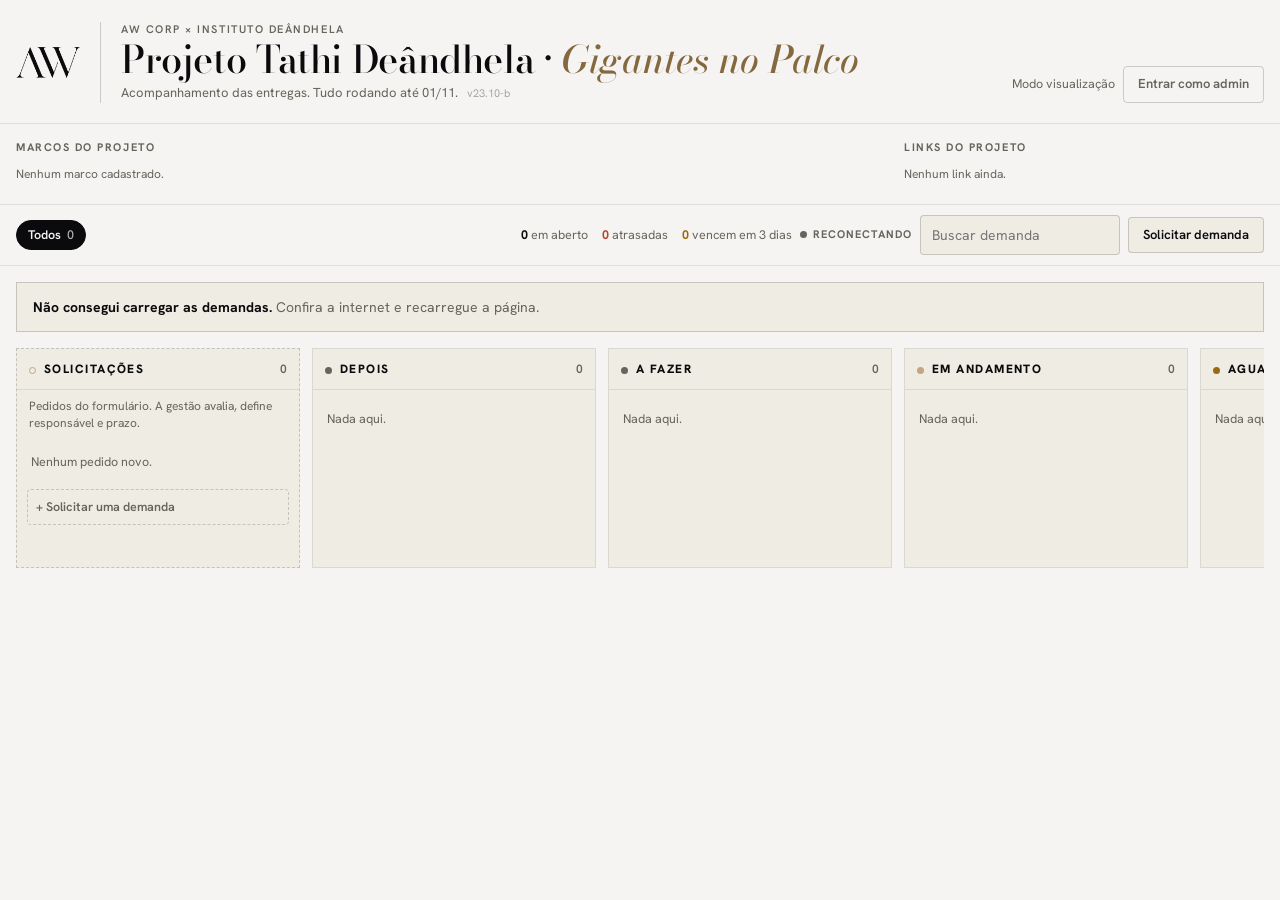
==== commit ec6863ba: "Marcos clicáveis, link direto para card e aviso de erro na tela Co-Authored-By: Claude Opus 5.5 (1M " ====
--- a/index.html
+++ b/index.html
@@ -18,6 +18,7 @@
 h1 { margin: 2px 0 0; font-family: var(--display); font-weight: 500; font-size: clamp(26px, 3.4vw, 38px); line-height: 1.05; letter-spacing: -.01em; text-wrap: balance; }
 h1 em { font-style: italic; color: var(--accent-ink); }
 .sub { color: var(--muted); margin-top: 4px; font-size: 13px; }
+.versao { opacity: .55; font-size: 11px; margin-left: 6px; white-space: nowrap; }
 .top-right { display: flex; flex-direction: column; gap: 10px; align-items: flex-end; }
 @media (max-width: 700px) { .top-right { align-items: stretch; width: 100%; } }
 .countdowns { display: flex; gap: 10px; flex-wrap: wrap; }
@@ -40,8 +41,10 @@
 .tl-item { position: relative; padding: 16px 18px 0 0; min-width: 122px; max-width: 168px; }
 .tl-item::before { content: ""; position: absolute; left: 0; right: 0; top: 6px; height: 1px; background: var(--line-2); }
 .tl-dot { position: absolute; left: 0; top: 0; width: 13px; height: 13px; border-radius: 50%; background: var(--bg); border: 1.5px solid var(--muted); padding: 0; display: grid; place-items: center; }
-button.tl-dot { cursor: pointer; }
-button.tl-dot:hover { transform: scale(1.2); }
+/* A bolinha clicável tem uma área de toque maior que o desenho. */
+.tl-btn { position: absolute; left: -8px; top: -8px; width: 29px; height: 29px; padding: 0; border: 0; background: none; cursor: pointer; border-radius: 50%; }
+.tl-btn .tl-dot { left: 8px; top: 8px; transition: transform .12s, border-color .12s; }
+.tl-btn:hover .tl-dot { transform: scale(1.25); border-color: var(--ok); }
 .tl-item.key .tl-dot { border-color: var(--accent); }
 .tl-item.done .tl-dot { background: var(--ok); border-color: var(--ok); }
 .tl-item.done .tl-dot::after { content: ""; width: 5px; height: 3px; border-left: 1.5px solid var(--bg); border-bottom: 1.5px solid var(--bg); transform: rotate(-45deg) translate(0, -1px); }
@@ -241,7 +244,7 @@
       <div>
         <div class="eyebrow">AW Corp × Instituto Deândhela</div>
         <h1>Projeto Tathi Deândhela · <em>Gigantes no Palco</em></h1>
-        <div class="sub">Acompanhamento das entregas. Tudo rodando até 01/11.</div>
+        <div class="sub">Acompanhamento das entregas. Tudo rodando até 01/11. <span class="versao" title="Versão do painel">v23.10-b</span></div>
       </div>
     </div>
     <div class="top-right">
@@ -502,6 +505,7 @@
       if (!t) { $("login-err").textContent = "E-mail ou senha incorretos."; return; }
       token = t; try { localStorage.setItem(TOKEN_KEY, t); } catch {}
       fecharOverlay("ov-login"); setAdmin(true); toast("Você está no modo admin");
+      if (marcoPendente != null) { const i = marcoPendente; marcoPendente = null; if (projeto.marcos && projeto.marcos[i]) alternarMarco(i); }
     } catch (err) { $("login-err").textContent = msgErro(err); }
     finally { btn.disabled = false; btn.textContent = "Entrar"; }
   });
@@ -518,7 +522,7 @@
   function fecharOverlay(id) {
     $(id).hidden = true;
     if ([...document.querySelectorAll(".overlay")].every(o => o.hidden)) document.body.style.overflow = "";
-    if (id === "ov-card") { editingId = null; draft = null; }
+    if (id === "ov-card") { editingId = null; draft = null; if (location.hash.startsWith("#d=")) history.replaceState(null, "", location.pathname + location.search); }
     if (id === "ov-cfg") cfgDraft = null;
   }
   document.querySelectorAll(".overlay").forEach(ov => {
@@ -555,13 +559,17 @@
         tl.append(el("div", { class: "tl-item today" }, el("span", { class: "tl-dot" }), el("div", { class: "tl-date", text: "Hoje" }), el("div", { class: "tl-label", text: fmt(hojeISO()) })));
         hojePosto = true;
       }
-      const dot = isAdmin
-        ? el("button", { class: "tl-dot", type: "button", title: m.concluido ? "Marcar como pendente" : "Marcar como concluído", "aria-pressed": String(!!m.concluido), "aria-label": (m.concluido ? "Desmarcar " : "Concluir ") + m.rotulo, onclick: () => alternarMarco(i) })
-        : el("span", { class: "tl-dot", title: m.concluido ? "Concluído" : "Pendente" });
+      // Qualquer um pode clicar; quem não está como admin é levado ao login e o marco é marcado logo depois de entrar.
+      const dot = el("button", { class: "tl-btn", type: "button", "aria-pressed": String(!!m.concluido),
+        title: !isAdmin ? (m.concluido ? "Concluído" : "Pendente") + " · entre como admin para alterar" : m.concluido ? "Marcar como pendente" : "Marcar como concluído",
+        "aria-label": (m.concluido ? "Desmarcar " : "Concluir ") + m.rotulo,
+        onclick: () => { if (isAdmin) alternarMarco(i); else { marcoPendente = i; abrirLogin(); toast("Entre como admin para concluir o marco"); } } },
+        el("span", { class: "tl-dot" }));
       tl.append(el("div", { class: "tl-item" + (m.destaque ? " key" : "") + (m.concluido ? " done" : "") },
         dot, el("div", { class: "tl-date", text: m.quando || fmt(m.data) }), el("div", { class: "tl-label", text: m.rotulo })));
     });
   }
+  let marcoPendente = null;
   async function alternarMarco(i) {
     const novo = JSON.parse(JSON.stringify(projeto));
     novo.marcos[i].concluido = !novo.marcos[i].concluido;
@@ -735,9 +743,19 @@
   $("f-status").append(...STATUSES.map(s => el("option", { value: s.id, text: s.label })));
   function abrirCard(id) {
     const c = cards[id]; if (!c) return;
-    editingId = id; draft = JSON.parse(JSON.stringify(c));
-    preencher();
-  }
+    try {
+      editingId = id; draft = JSON.parse(JSON.stringify(c));
+      preencher();
+      if (location.hash !== "#d=" + id) history.replaceState(null, "", "#d=" + id);
+    } catch (e) { toast("Erro ao abrir o card: " + (e && e.message || e)); throw e; }
+  }
+  // Link direto para um card: painel.../#d=<id>
+  function abrirPeloLink() {
+    const m = /^#d=(.+)$/.exec(location.hash); if (!m) return;
+    const id = decodeURIComponent(m[1]);
+    if (cards[id] && editingId !== id) abrirCard(id);
+  }
+  window.addEventListener("hashchange", abrirPeloLink);
   function novoCard(status) {
     editingId = null;
     draft = { title: "", status: status || "afazer", owner: filtroOwner !== "todos" && filtroOwner !== "Sem responsável" ? filtroOwner : "", due: "", priority: "media", tags: [], briefing: "", links: [], checklist: [] };
@@ -947,6 +965,9 @@
       });
   }
 
+  // Qualquer erro de script aparece na tela, para sabermos o que travou.
+  window.addEventListener("error", e => toast("Erro: " + (e.message || "desconhecido")));
+  window.addEventListener("unhandledrejection", e => toast("Erro: " + ((e.reason && e.reason.message) || e.reason || "desconhecido")));
   renderAdminBar();
   render();
   (async function iniciar() {
@@ -955,6 +976,7 @@
       loaded = true; render();
       aviso(el("div", { class: "notice" }, el("b", { text: "Não consegui carregar as demandas. " }), "Confira a internet e recarregue a página."));
     }
+    abrirPeloLink();
     conectar();
     setInterval(() => { if (document.visibilityState === "visible") carregar().catch(() => {}); }, 60000);
     document.addEventListener("visibilitychange", () => { if (document.visibilityState === "visible") carregar().catch(() => {}); });
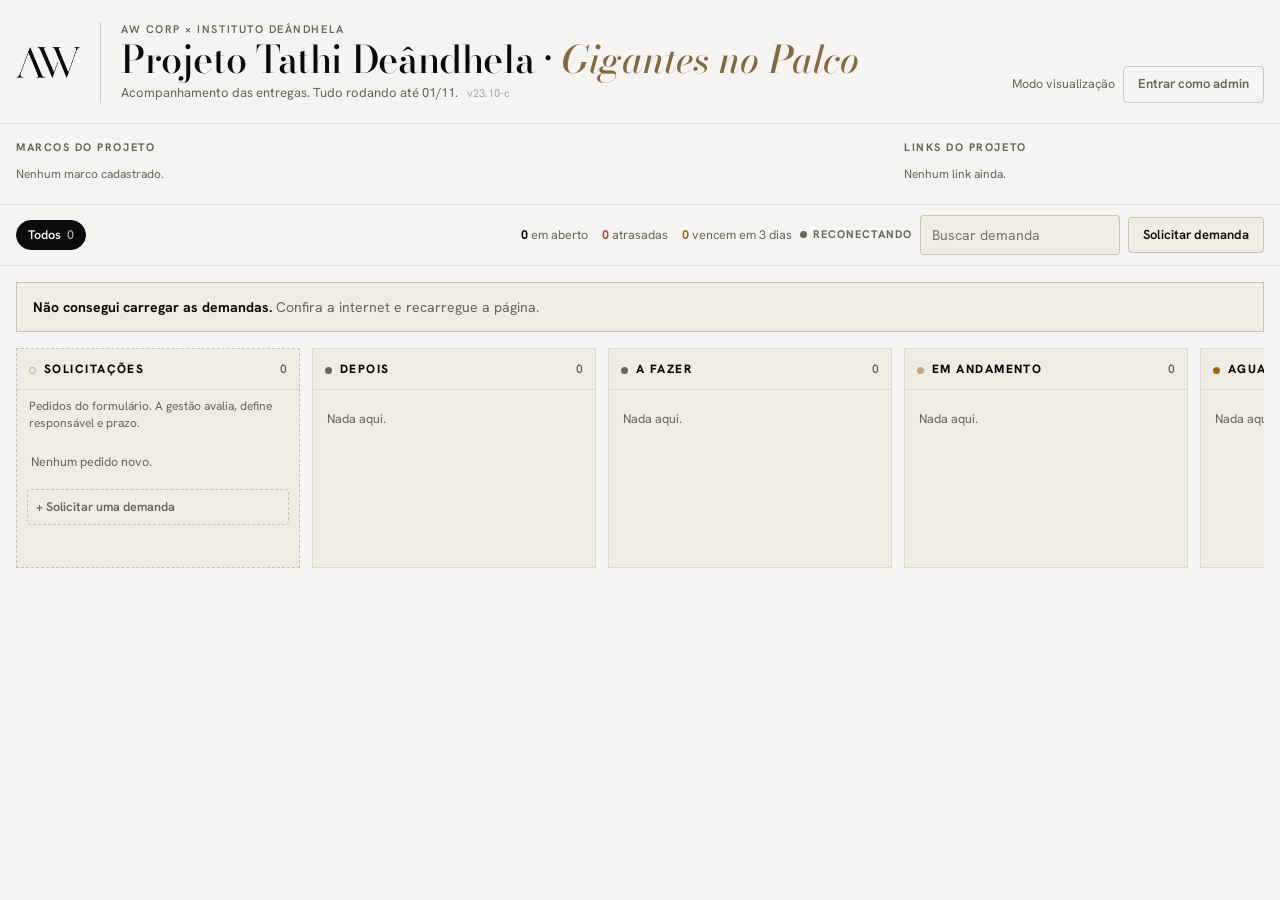
==== commit 9aa0eab4: "Janelas sem role=dialog e com diagnóstico quando abrem invisíveis Co-Authored-By: Claude Opus 5.5 (1" ====
--- a/index.html
+++ b/index.html
@@ -127,10 +127,10 @@
 .notice b { color: var(--fg); }
 
 /* ---------- Modais ---------- */
-.overlay { position: fixed; inset: 0; z-index: 20; background: var(--scrim); display: flex; justify-content: center; align-items: flex-start; overflow-y: auto;
+.camada { position: fixed; inset: 0; z-index: 20; background: var(--scrim); display: flex; justify-content: center; align-items: flex-start; overflow-y: auto;
   padding: max(24px, env(safe-area-inset-top, 0px)) max(12px, env(safe-area-inset-right, 0px)) max(24px, env(safe-area-inset-bottom, 0px)) max(12px, env(safe-area-inset-left, 0px)); }
-.modal { background: var(--bg); border: 1px solid var(--line-2); width: 100%; max-width: 840px; box-shadow: var(--shadow); }
-.modal.sm { max-width: 400px; }
+.janela { background: var(--bg); border: 1px solid var(--line-2); width: 100%; max-width: 840px; box-shadow: var(--shadow); }
+.janela.sm { max-width: 400px; }
 .m-head { padding: 18px 22px 14px; border-bottom: 1px solid var(--line); display: flex; gap: 12px; align-items: flex-start; }
 .m-head h2 { margin: 4px 0 0; font-size: 18px; font-weight: 700; flex: 1; overflow-wrap: anywhere; }
 #f-title-view { font-size: 20px; line-height: 1.3; }
@@ -219,9 +219,9 @@
   .col { scroll-snap-align: start; min-height: 50vh; }
   .card { padding: 13px 14px 12px; }
 
-  .overlay { padding: 0; }
-  .modal { min-height: 100%; border: 0; display: flex; flex-direction: column; }
-  .modal.sm { min-height: 0; margin: 12vh 12px auto; border: 1px solid var(--line-2); }
+  .camada { padding: 0; }
+  .janela { min-height: 100%; border: 0; display: flex; flex-direction: column; }
+  .janela.sm { min-height: 0; margin: 12vh 12px auto; border: 1px solid var(--line-2); }
   .m-head { position: sticky; top: 0; z-index: 2; background: var(--bg); padding: max(14px, env(safe-area-inset-top, 0px)) 16px 12px; }
   .m-head input { font-size: 18px; }
   #f-title-view { font-size: 18px; }
@@ -244,7 +244,7 @@
       <div>
         <div class="eyebrow">AW Corp × Instituto Deândhela</div>
         <h1>Projeto Tathi Deândhela · <em>Gigantes no Palco</em></h1>
-        <div class="sub">Acompanhamento das entregas. Tudo rodando até 01/11. <span class="versao" title="Versão do painel">v23.10-b</span></div>
+        <div class="sub">Acompanhamento das entregas. Tudo rodando até 01/11. <span class="versao" title="Versão do painel">v23.10-c</span></div>
       </div>
     </div>
     <div class="top-right">
@@ -293,8 +293,8 @@
 </main>
 
 <!-- Card -->
-<div class="overlay" id="ov-card" hidden>
-  <div class="modal" role="dialog" aria-modal="true" aria-label="Demanda">
+<div class="camada" id="ov-card" hidden>
+  <div class="janela" aria-label="Demanda">
     <div class="m-head">
       <input type="text" id="f-title" placeholder="Título da demanda" aria-label="Título">
       <h2 id="f-title-view" hidden></h2>
@@ -353,8 +353,8 @@
 </div>
 
 <!-- Login -->
-<div class="overlay" id="ov-login" hidden>
-  <form class="modal sm" id="form-login" role="dialog" aria-modal="true" aria-labelledby="login-title">
+<div class="camada" id="ov-login" hidden>
+  <form class="janela sm" id="form-login" aria-labelledby="login-title">
     <div class="m-head"><h2 id="login-title">Entrar como administrador</h2><button class="icon-btn" type="button" data-close aria-label="Fechar" style="font-size:20px">×</button></div>
     <div class="m-body one">
       <div class="field">
@@ -373,8 +373,8 @@
 </div>
 
 <!-- Configurar projeto -->
-<div class="overlay" id="ov-cfg" hidden>
-  <div class="modal" role="dialog" aria-modal="true" aria-labelledby="cfg-title">
+<div class="camada" id="ov-cfg" hidden>
+  <div class="janela" aria-labelledby="cfg-title">
     <div class="m-head"><h2 id="cfg-title">Configurar o projeto</h2><button class="icon-btn" type="button" data-close aria-label="Fechar" style="font-size:20px">×</button></div>
     <div class="m-body one">
       <div class="cfg-sec" id="sec-marcos">
@@ -466,7 +466,7 @@
   function iniciais(nome) { return (nome || "?").trim().split(/\s+/).map(p => p[0]).slice(0, 2).join("").toUpperCase(); }
   function safeUrl(u) { try { const x = new URL(u); return /^https?:$/.test(x.protocol) ? x.href : null; } catch { return null; } }
   function msgErro(e) { const m = (e && e.message) || ""; for (const k in ERROS) if (m.includes(k)) return ERROS[k]; return "Não foi possível salvar agora. Confira a conexão e tente de novo."; }
-  function toast(msg) { document.querySelectorAll(".toast").forEach(x => x.remove()); const t = el("div", { class: "toast", role: "status", text: msg }); document.body.append(t); setTimeout(() => t.remove(), 2600); }
+  function toast(msg, ms) { document.querySelectorAll(".toast").forEach(x => x.remove()); const t = el("div", { class: "toast", role: "status", text: msg }); document.body.append(t); setTimeout(() => t.remove(), ms || 2600); }
   function novoId() { return "c-" + Date.now().toString(36) + "-" + Math.random().toString(36).slice(2, 6); }
 
   /* ---------- Admin ---------- */
@@ -518,20 +518,29 @@
   }
 
   /* ---------- Overlays ---------- */
-  function abrirOverlay(id) { $(id).hidden = false; document.body.style.overflow = "hidden"; }
+  function abrirOverlay(id) {
+    $(id).hidden = false; document.body.style.overflow = "hidden";
+    // Se a janela abriu mas não ficou visível (ex.: extensão do navegador escondendo), mostra o diagnóstico.
+    requestAnimationFrame(() => requestAnimationFrame(() => {
+      const ov = $(id), m = ov.querySelector(".janela"); if (ov.hidden || !m) return;
+      const r = m.getBoundingClientRect(), cs = getComputedStyle(m), co = getComputedStyle(ov);
+      if (r.height < 40 || r.width < 40 || r.bottom < 0 || r.top > innerHeight || cs.display === "none" || cs.visibility !== "visible" || +cs.opacity < .1 || co.display === "none")
+        toast("Diagnóstico: janela " + Math.round(r.width) + "x" + Math.round(r.height) + " em " + Math.round(r.left) + "," + Math.round(r.top) + " · " + cs.display + "/" + cs.visibility + "/" + cs.opacity + " · tela " + innerWidth + "x" + innerHeight, 15000);
+    }));
+  }
   function fecharOverlay(id) {
     $(id).hidden = true;
-    if ([...document.querySelectorAll(".overlay")].every(o => o.hidden)) document.body.style.overflow = "";
+    if ([...document.querySelectorAll(".camada")].every(o => o.hidden)) document.body.style.overflow = "";
     if (id === "ov-card") { editingId = null; draft = null; if (location.hash.startsWith("#d=")) history.replaceState(null, "", location.pathname + location.search); }
     if (id === "ov-cfg") cfgDraft = null;
   }
-  document.querySelectorAll(".overlay").forEach(ov => {
+  document.querySelectorAll(".camada").forEach(ov => {
     ov.addEventListener("mousedown", e => { if (e.target === ov) fecharOverlay(ov.id); });
     ov.querySelectorAll("[data-close]").forEach(b => b.addEventListener("click", () => fecharOverlay(ov.id)));
   });
   document.addEventListener("keydown", e => {
     if (e.key !== "Escape") return;
-    const aberto = [...document.querySelectorAll(".overlay")].reverse().find(o => !o.hidden);
+    const aberto = [...document.querySelectorAll(".camada")].reverse().find(o => !o.hidden);
     if (aberto) fecharOverlay(aberto.id);
   });
 
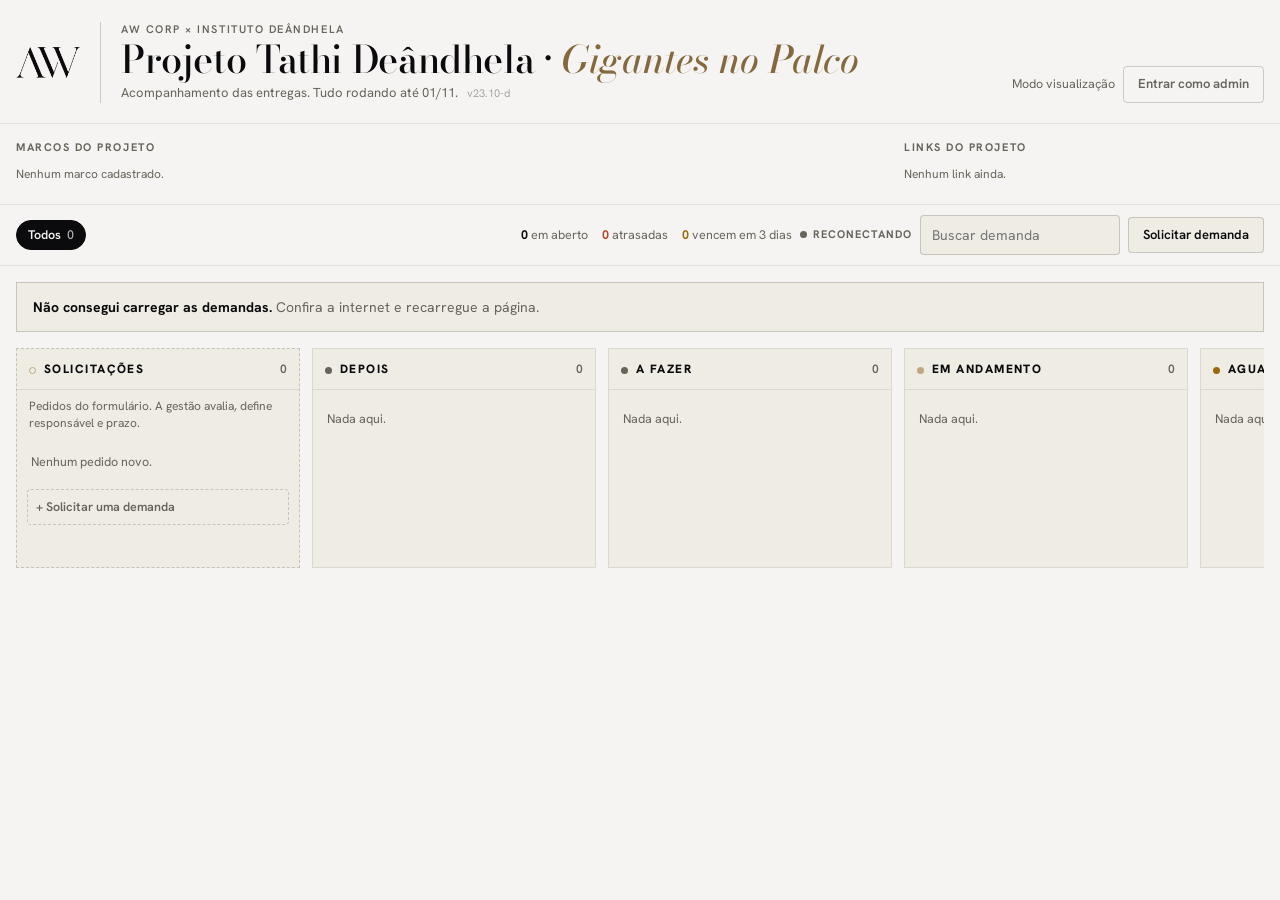
==== commit 056195de: "Botão Editar demanda no card: entra como admin e abre a edição Co-Authored-By: Claude Opus 5.5 (1M c" ====
--- a/index.html
+++ b/index.html
@@ -244,7 +244,7 @@
       <div>
         <div class="eyebrow">AW Corp × Instituto Deândhela</div>
         <h1>Projeto Tathi Deândhela · <em>Gigantes no Palco</em></h1>
-        <div class="sub">Acompanhamento das entregas. Tudo rodando até 01/11. <span class="versao" title="Versão do painel">v23.10-c</span></div>
+        <div class="sub">Acompanhamento das entregas. Tudo rodando até 01/11. <span class="versao" title="Versão do painel">v23.10-d</span></div>
       </div>
     </div>
     <div class="top-right">
@@ -347,6 +347,7 @@
       <div class="r">
         <button class="btn" data-close type="button" id="btn-cancel">Fechar</button>
         <button class="btn primary admin-only" id="btn-save" type="button" hidden>Salvar</button>
+        <button class="btn primary" id="btn-edit" type="button" hidden>Editar demanda</button>
       </div>
     </div>
   </div>
@@ -505,6 +506,7 @@
       if (!t) { $("login-err").textContent = "E-mail ou senha incorretos."; return; }
       token = t; try { localStorage.setItem(TOKEN_KEY, t); } catch {}
       fecharOverlay("ov-login"); setAdmin(true); toast("Você está no modo admin");
+      if (draft && !$("ov-card").hidden) preencher(); // card aberto passa direto para edição
       if (marcoPendente != null) { const i = marcoPendente; marcoPendente = null; if (projeto.marcos && projeto.marcos[i]) alternarMarco(i); }
     } catch (err) { $("login-err").textContent = msgErro(err); }
     finally { btn.disabled = false; btn.textContent = "Entrar"; }
@@ -793,7 +795,7 @@
     renderLinks(); renderCheck();
     $("btn-del").hidden = !editingId || ro;
     $("confirm-del").classList.remove("open");
-    $("btn-save").hidden = ro;
+    $("btn-save").hidden = ro; $("btn-edit").hidden = !ro;
     $("btn-cancel").textContent = ro ? "Fechar" : "Cancelar";
     $("stamp").textContent = draft.updatedAt ? "Atualizado em " + fmtDataHora(draft.updatedAt) : "";
     abrirOverlay("ov-card");
@@ -828,6 +830,7 @@
       box.append(row);
     });
   }
+  $("btn-edit").onclick = () => { abrirLogin(); toast("Entre como admin para editar"); };
   $("btn-add-link").onclick = () => { draft.links.push({ label: "", url: "" }); renderLinks(); const ins = $("f-links").querySelectorAll("input[type=text]"); ins[ins.length - 1].focus(); };
   $("btn-add-check").onclick = () => { draft.checklist.push({ text: "", done: false }); renderCheck(); const ins = $("f-check").querySelectorAll("input[type=text]"); ins[ins.length - 1].focus(); };
   $("btn-save").onclick = async () => {
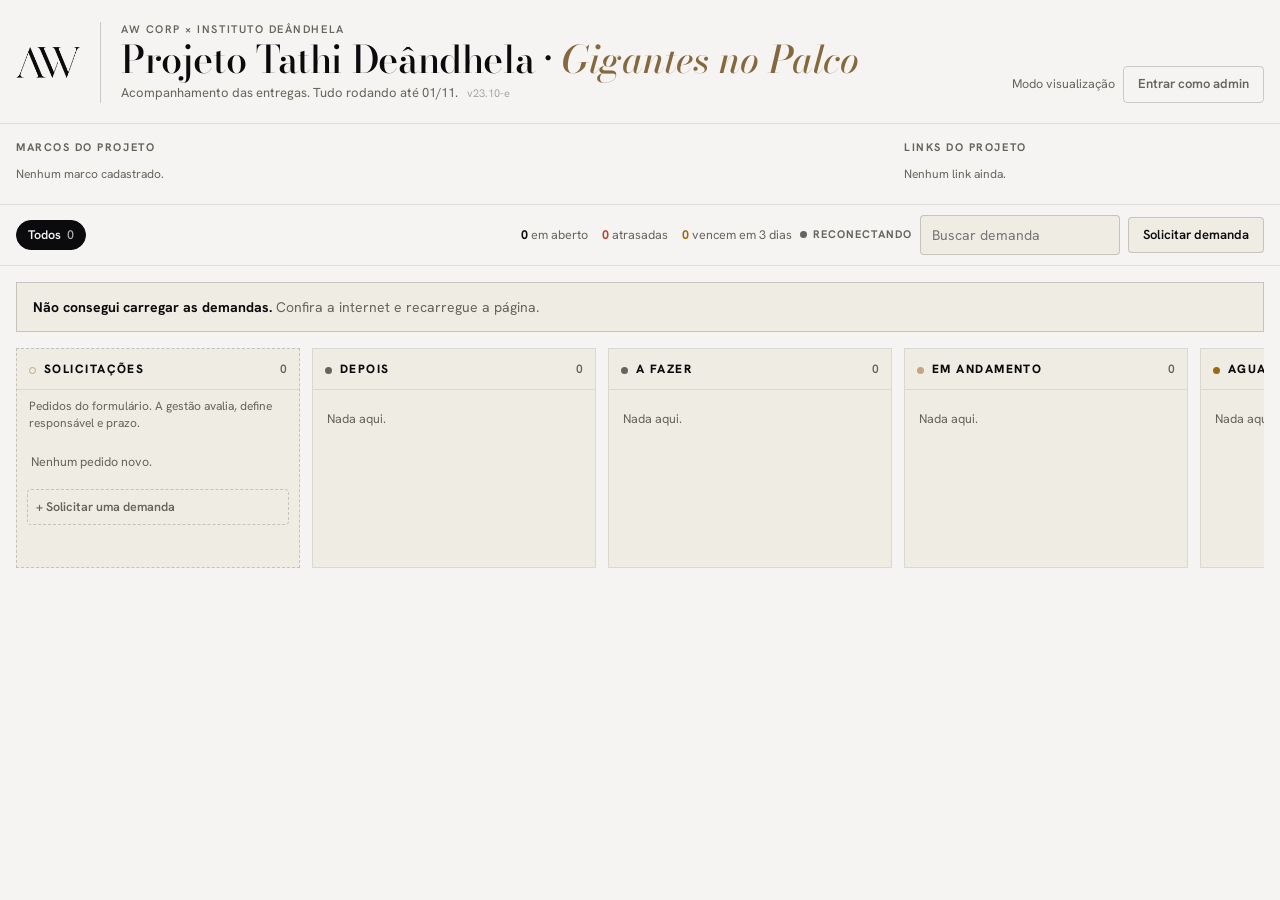
==== commit f111167d: "Entregas do time: qualquer pessoa cola o link da entrega no card Co-Authored-By: Claude Opus 5.5 (1M" ====
--- a/index.html
+++ b/index.html
@@ -145,6 +145,16 @@
 @media (max-width: 520px) { .lrow { grid-template-columns: minmax(0, 1fr) auto auto; } .lrow .lurl { grid-column: 1 / -1; grid-row: 2; } }
 .go { text-decoration: none; color: var(--accent-ink); padding: 6px 8px; font-weight: 700; }
 .go[aria-disabled="true"] { opacity: .3; pointer-events: none; }
+.cfoot .ent { color: var(--ok); font-weight: 600; }
+.hint { margin: 0 0 8px; color: var(--muted); font-size: 12.5px; }
+.entrega-form { display: grid; grid-template-columns: minmax(0, 1fr) minmax(0, 1fr) auto; gap: 6px; margin-top: 8px; }
+.entrega-form .e-url { grid-column: 1 / -1; grid-row: 2; }
+.entrega-form .e-obs { grid-column: 1 / 3; grid-row: 3; }
+.entrega-form .btn { grid-column: 3; grid-row: 1; }
+@media (max-width: 520px) { .entrega-form { grid-template-columns: minmax(0, 1fr) minmax(0, 1fr); } .entrega-form .e-obs { grid-column: 1 / -1; } .entrega-form .btn { grid-column: 1 / -1; grid-row: 4; } }
+.erow { display: flex; gap: 8px; align-items: center; }
+.erow .vlink { flex: 1; }
+.erow .meta-e { display: block; font-size: 11.5px; color: var(--muted); font-weight: 400; white-space: normal; }
 .vlink { display: flex; gap: 8px; align-items: center; text-decoration: none; padding: 8px 10px; border: 1px solid var(--line-2); background: var(--surface); min-width: 0; }
 .vlink:hover { border-color: var(--accent); }
 .vlink span { overflow: hidden; text-overflow: ellipsis; white-space: nowrap; font-weight: 600; flex: 1; min-width: 0; }
@@ -244,7 +254,7 @@
       <div>
         <div class="eyebrow">AW Corp × Instituto Deândhela</div>
         <h1>Projeto Tathi Deândhela · <em>Gigantes no Palco</em></h1>
-        <div class="sub">Acompanhamento das entregas. Tudo rodando até 01/11. <span class="versao" title="Versão do painel">v23.10-d</span></div>
+        <div class="sub">Acompanhamento das entregas. Tudo rodando até 01/11. <span class="versao" title="Versão do painel">v23.10-e</span></div>
       </div>
     </div>
     <div class="top-right">
@@ -313,6 +323,20 @@
           <div class="rows" id="f-links"></div>
           <button class="link-btn admin-only" id="btn-add-link" type="button" hidden>+ Adicionar link</button>
         </div>
+        <div class="field entregas" id="f-entregas-box">
+          <div class="lbl">Entregas do time</div>
+          <p class="hint">Terminou sua parte? Cole aqui o link: doc da copy, página, edição no Drive, bruto da captação. Não precisa de login.</p>
+          <div class="rows" id="f-entregas"></div>
+          <form class="entrega-form" id="form-entrega">
+            <input type="text" id="e-nome" list="owners-list" placeholder="Seu nome" aria-label="Seu nome" required maxlength="80">
+            <select id="e-tipo" aria-label="Tipo de entrega">
+              <option>Copy</option><option>Página</option><option>Edição de vídeo</option><option>Bruto da captação</option><option>Criativo</option><option>Documento</option><option>Outro</option>
+            </select>
+            <input type="url" id="e-url" class="e-url" placeholder="Cole o link (Drive, Docs, Figma, página...)" aria-label="Link da entrega" required maxlength="1000">
+            <input type="text" id="e-obs" class="e-obs" placeholder="Observação (opcional)" aria-label="Observação" maxlength="300">
+            <button class="btn primary" id="btn-entregar" type="submit">Entregar</button>
+          </form>
+        </div>
         <div class="field">
           <div class="lbl">Checklist</div>
           <div class="rows" id="f-check"></div>
@@ -427,6 +451,11 @@
     sessao_expirada: "Sua sessão expirou. Entre de novo.",
     senha_curta: "A senha precisa ter pelo menos 8 caracteres.",
     muitas_tentativas: "Muitas tentativas erradas. Espere 10 minutos e tente de novo.",
+    link_invalido: "Cole um link completo, começando com https://",
+    campos_obrigatorios: "Preencha seu nome e o link.",
+    muitas_entregas: "Este card já tem entregas demais. Fale com o André.",
+    muitos_pedidos: "Muitos envios seguidos. Espere alguns minutos.",
+    card_nao_encontrado: "Esta demanda não existe mais.",
   };
 
   const cfg = window.PAINEL_CONFIG;
@@ -663,6 +692,7 @@
         el("span", { class: "owner-name" + (c.owner ? "" : " none"), text: c.owner || "Sem responsável" }),
         chk.length ? el("span", { title: "Checklist", text: "☑ " + feitos + "/" + chk.length }) : null,
         (c.links || []).length ? el("span", { title: "Links", text: "↗ " + c.links.length }) : null,
+        (c.entregas || []).length ? el("span", { class: "ent", title: "Entregas do time", text: "✓ " + c.entregas.length + (c.entregas.length === 1 ? " entrega" : " entregas") }) : null,
         c.due ? el("span", { class: "due" + dueCls, text: (d != null && d < 0 && aberto ? "atrasou · " : "") + fmt(c.due) })
           : (c.prazoDesejado ? el("span", { class: "due", title: "Prazo desejado por quem pediu", text: "pedido p/ " + fmt(c.prazoDesejado) }) : null)));
     return node;
@@ -792,7 +822,11 @@
         draft.contato ? el("div", { text: "Contato: " + draft.contato }) : null);
     }
     draft.links = draft.links || []; draft.checklist = draft.checklist || [];
-    renderLinks(); renderCheck();
+    draft.entregas = draft.entregas || []; entregasRemovidas = new Set();
+    renderLinks(); renderCheck(); renderEntregas();
+    $("f-entregas-box").hidden = !editingId;
+    if (!$("e-nome").value) { let n = ""; try { n = localStorage.getItem("painel_tathi_nome") || ""; } catch {} $("e-nome").value = n || draft.owner || ""; }
+    $("e-url").value = ""; $("e-obs").value = "";
     $("btn-del").hidden = !editingId || ro;
     $("confirm-del").classList.remove("open");
     $("btn-save").hidden = ro; $("btn-edit").hidden = !ro;
@@ -818,6 +852,40 @@
         el("button", { class: "icon-btn", type: "button", "aria-label": "Remover link", onclick: () => { draft.links.splice(i, 1); renderLinks(); } }, "×")));
     });
   }
+  let entregasRemovidas = new Set();
+  const chaveEntrega = e => (e.em || "") + "|" + (e.url || "");
+  function renderEntregas() {
+    const box = $("f-entregas"); box.replaceChildren();
+    const lista = draft.entregas.filter(e => !entregasRemovidas.has(chaveEntrega(e)));
+    if (!lista.length) box.append(el("div", { class: "col-empty", style: "padding:2px 0", text: "Nenhuma entrega ainda." }));
+    lista.slice().reverse().forEach(e => {
+      const href = safeUrl(e.url);
+      box.append(el("div", { class: "erow" },
+        el("a", { class: "vlink", href: href || "#", target: "_blank", rel: "noopener", title: e.url },
+          el("span", null, (e.tipo ? e.tipo + " · " : "") + (e.nome || "Sem nome"),
+            el("small", { class: "meta-e", text: (e.em ? fmtDataHora(e.em) : "") + (e.obs ? " · " + e.obs : "") })),
+          el("b", { class: "go", text: "↗" })),
+        isAdmin ? el("button", { class: "icon-btn", type: "button", "aria-label": "Remover entrega", title: "Remover (vale ao salvar)", onclick: () => { entregasRemovidas.add(chaveEntrega(e)); renderEntregas(); } }, "×") : null));
+    });
+  }
+  $("form-entrega").addEventListener("submit", async ev => {
+    ev.preventDefault();
+    if (!editingId) return;
+    const id = editingId, btn = $("btn-entregar");
+    const nome = $("e-nome").value.trim(), url = $("e-url").value.trim();
+    if (!nome || !url) { toast(ERROS.campos_obrigatorios); return; }
+    if (!safeUrl(url)) { toast(ERROS.link_invalido); return; }
+    btn.disabled = true; btn.textContent = "Enviando...";
+    try {
+      const nova = await rpc("tathi_entregar", { p_id: id, p_nome: nome, p_tipo: $("e-tipo").value, p_url: url, p_obs: $("e-obs").value.trim() });
+      try { localStorage.setItem("painel_tathi_nome", nome); } catch {}
+      if (editingId === id && draft && nova && !draft.entregas.some(e => chaveEntrega(e) === chaveEntrega(nova))) { draft.entregas.push(nova); renderEntregas(); }
+      $("e-url").value = ""; $("e-obs").value = "";
+      agendarRecarga();
+      toast("Entrega registrada. Obrigado!");
+    } catch (err) { toast(msgErro(err)); }
+    finally { btn.disabled = false; btn.textContent = "Entregar"; }
+  });
   function renderCheck() {
     const box = $("f-check"); box.replaceChildren();
     if (!draft.checklist.length && !isAdmin) box.append(el("div", { class: "col-empty", style: "padding:2px 0", text: "Sem checklist." }));
@@ -846,6 +914,8 @@
       briefing: $("f-brief").value,
       links: draft.links.filter(l => (l.url || "").trim() || (l.label || "").trim()).map(l => ({ label: (l.label || "").trim() || l.url, url: (l.url || "").trim() })),
       checklist: draft.checklist.filter(x => (x.text || "").trim()).map(x => ({ text: x.text.trim(), done: !!x.done })),
+      // Entregas: parte da versão mais nova (alguém pode ter entregue com o card aberto) e tira só as removidas aqui.
+      entregas: (((editingId && cards[editingId]) || draft).entregas || []).filter(e => !entregasRemovidas.has(chaveEntrega(e))),
       updatedAt: new Date().toISOString(),
     };
     if (!obj.order) obj.order = Date.now();
